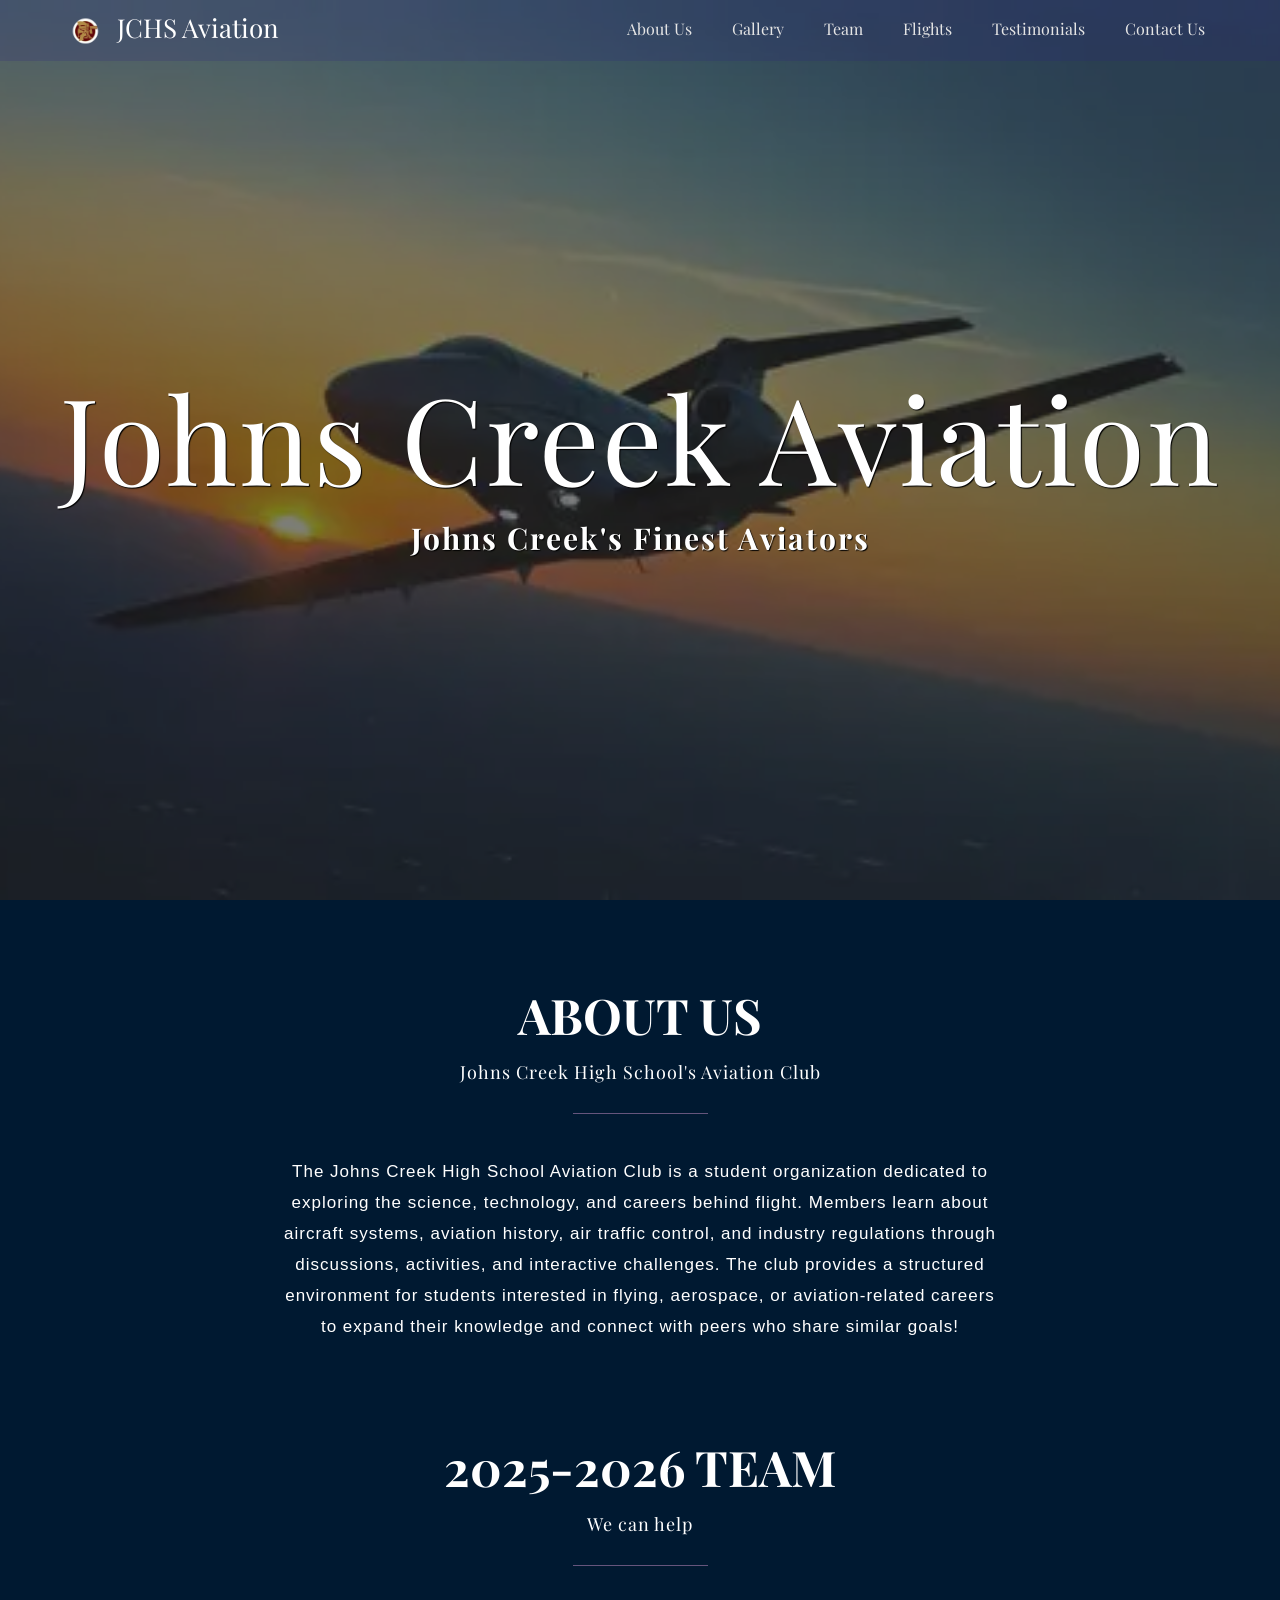
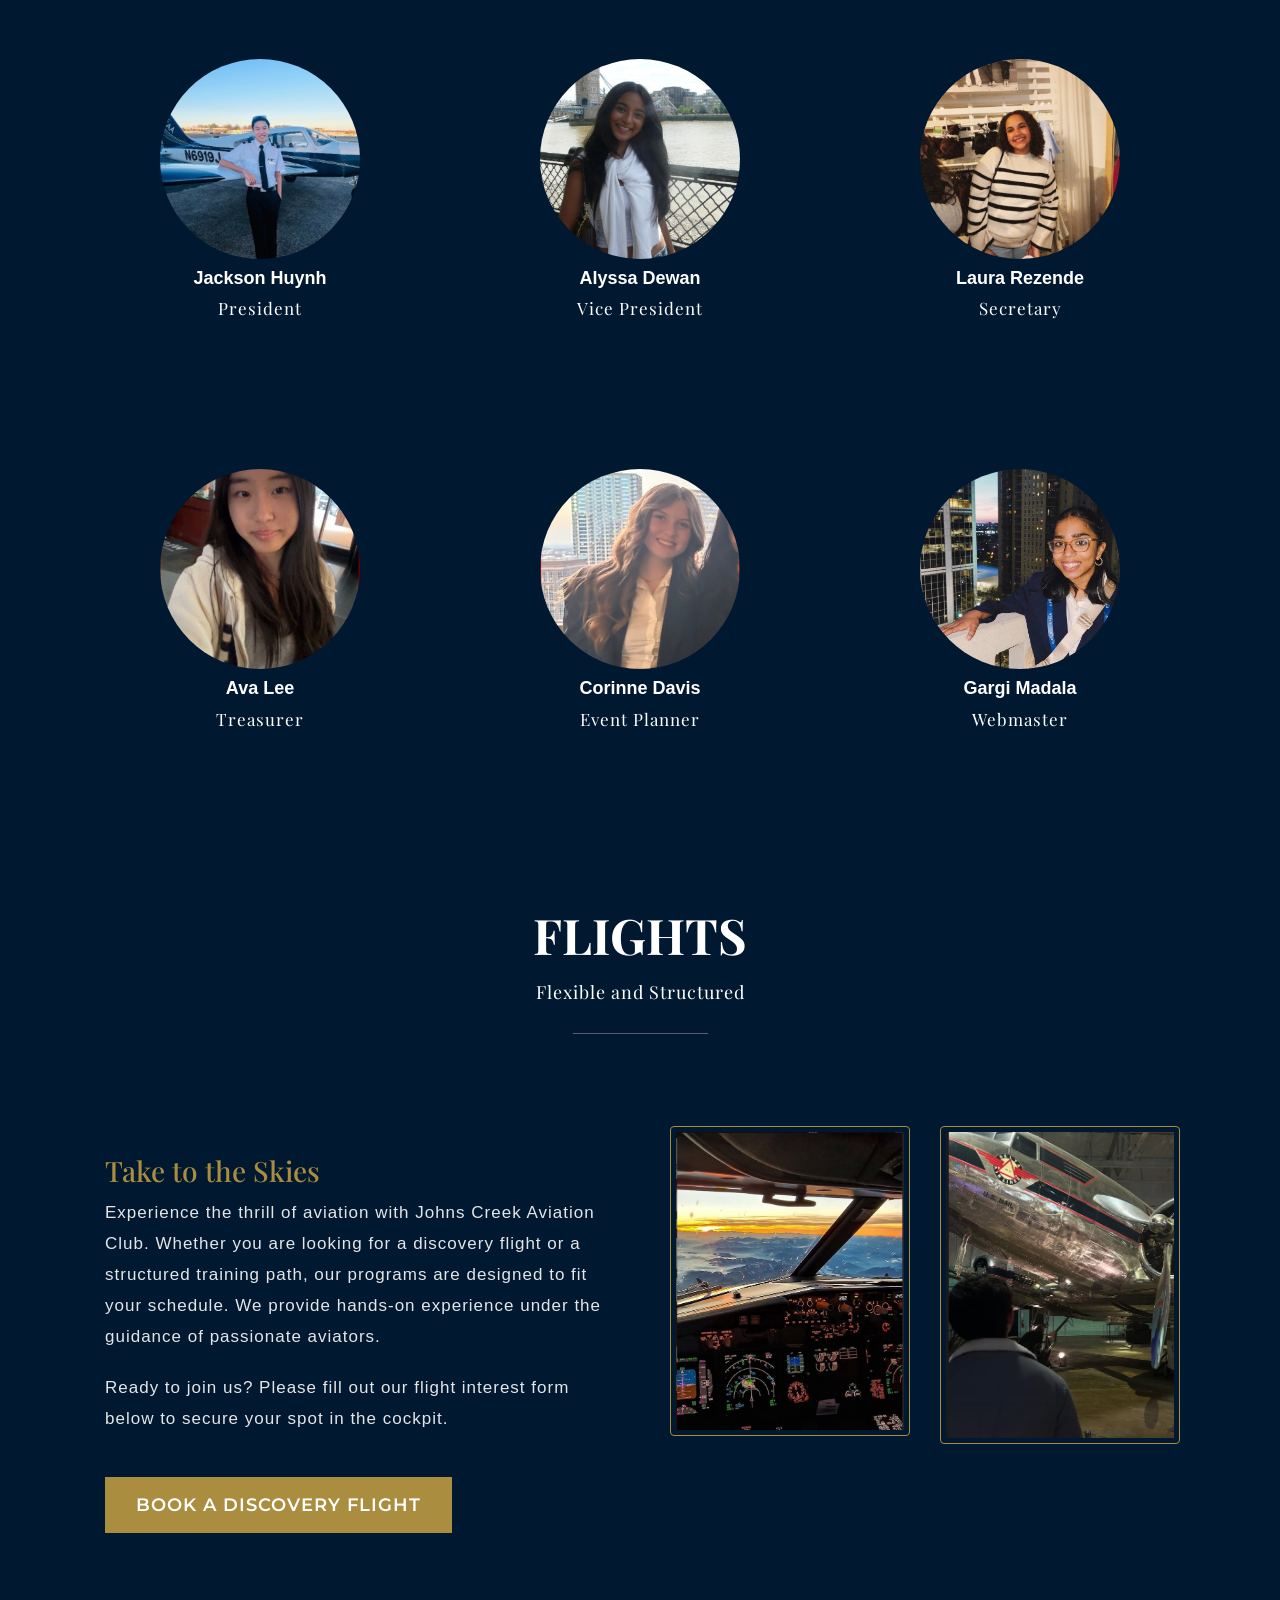
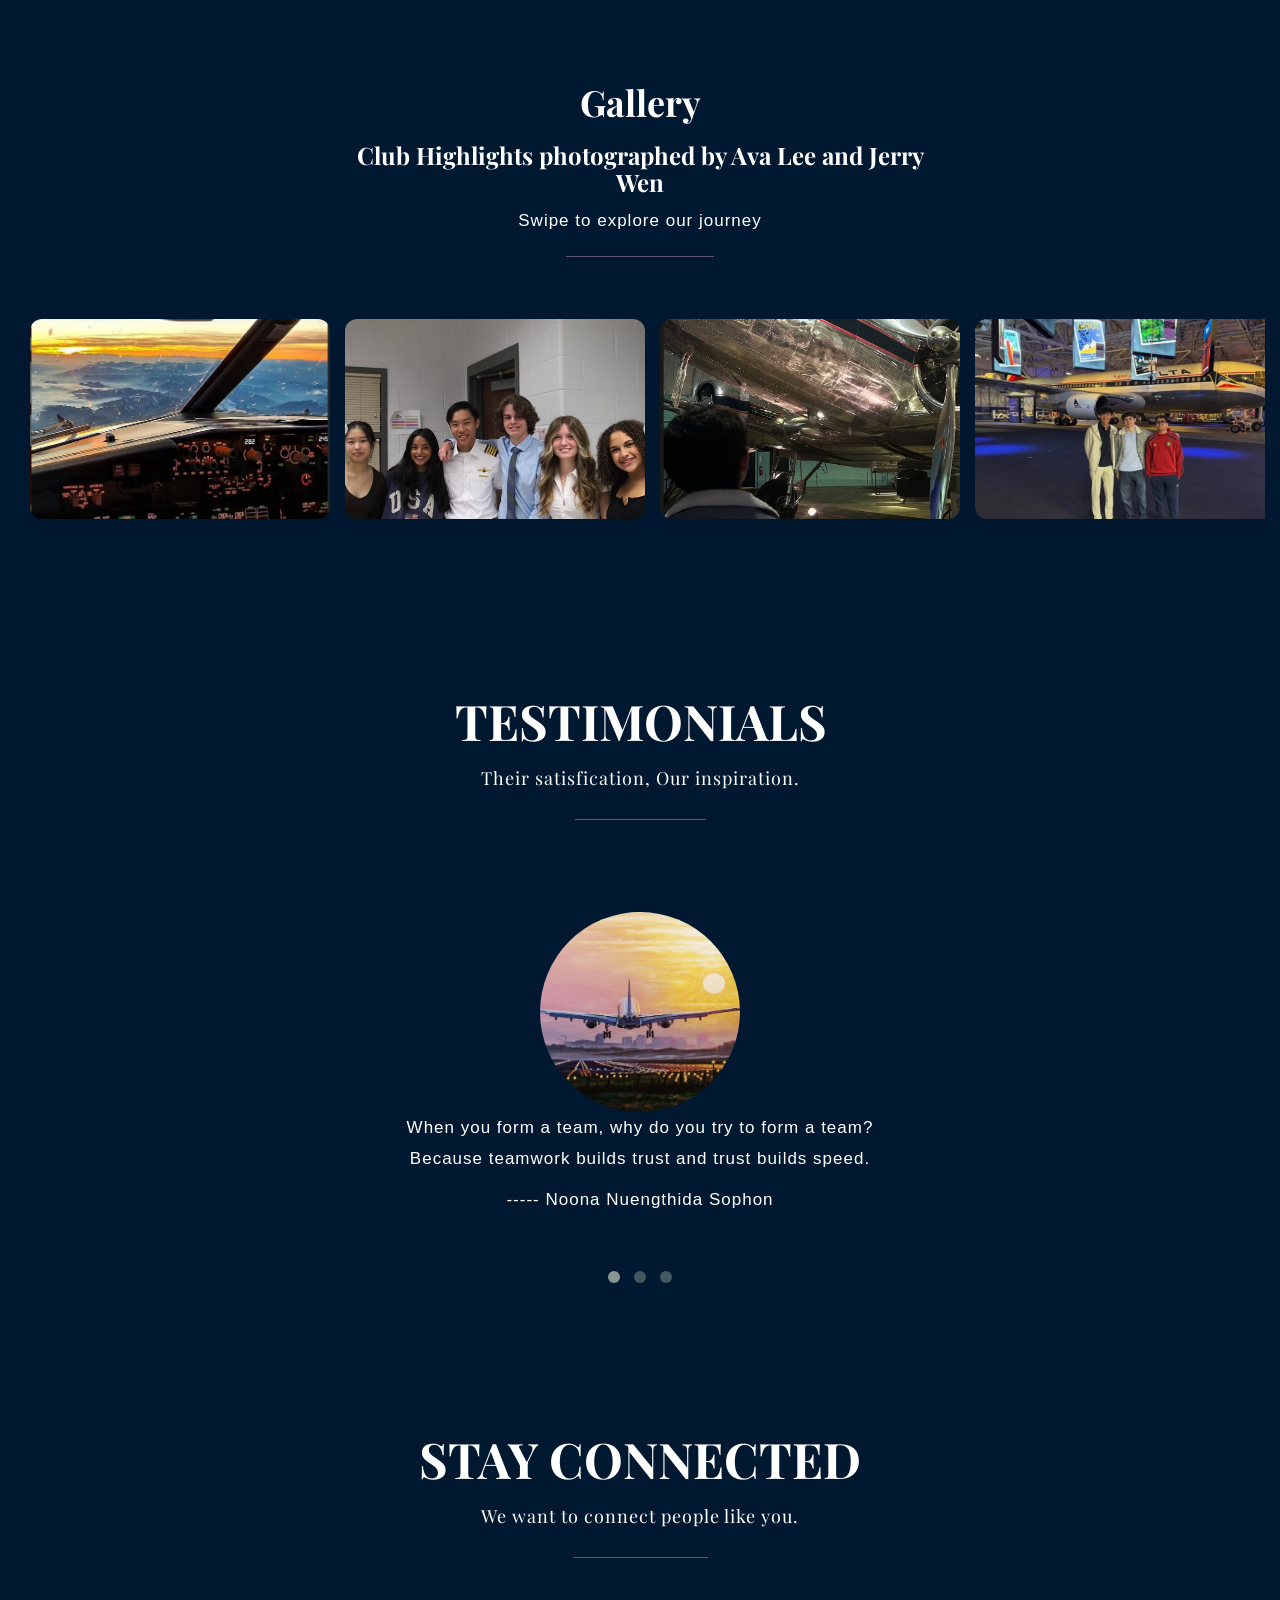
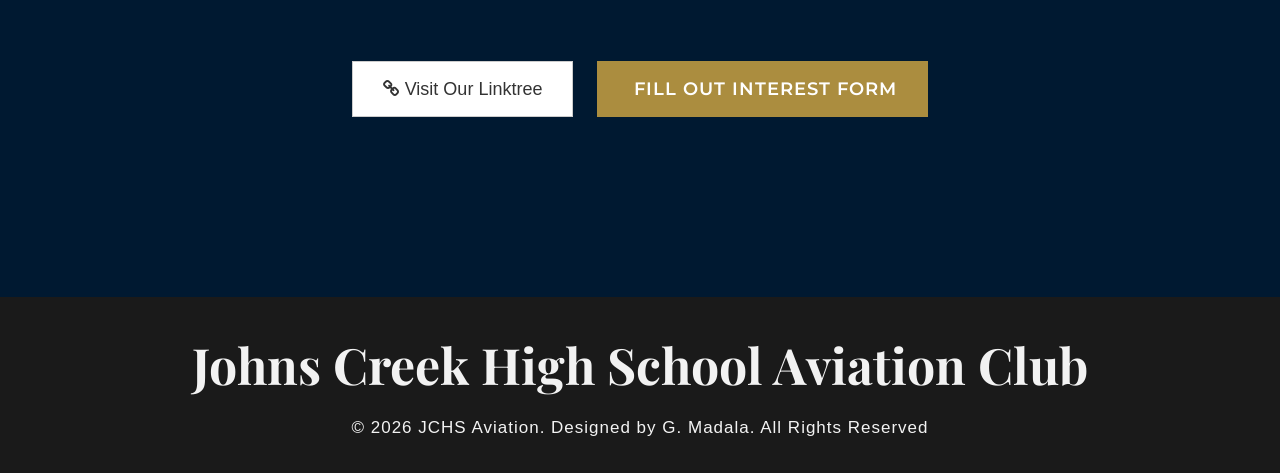
==== index.html @ 7e88dbba "Add files via upload" ====
<!DOCTYPE html>
<html>
	<head>
		<title>Johns Creek High School Aviation Club</title>

		<!-- meta -->
		<meta charset="UTF-8">
	    <meta name="viewport" content="width=device-width, initial-scale=1">

	    <!-- css -->
		<link rel="stylesheet" href="css/bootstrap.min.css">
		<link rel="stylesheet" href="css/ionicons.min.css">
		<link rel="stylesheet" href="css/font-awesome.min.css">
		<link rel="stylesheet" href="css/owl.carousel.css">
		<link rel="stylesheet" href="css/owl.theme.css">
		<link rel="stylesheet" href="css/owl.transitions.css">
	    <link rel="stylesheet" href="css/animate.css">
	    <link rel="stylesheet" href="css/custom.css">

	    <!-- js -->
	    <script src="js/jquery.min.js"></script>
	    <script src="js/bootstrap.min.js"></script>
	    <script src="js/owl.carousel.min.js"></script>
	    <script src="js/isotope.pkgd.min.js"></script>
		<script src="js/script.js"></script>
		<script src="js/wow.min.js"></script>
		<script src="js/jquery.actual.min.js"></script>
		<link href="https://fonts.googleapis.com/css2?family=Playfair+Display:ital,wght@0,700;1,700&family=Montserrat:wght@300;400&display=swap" rel="stylesheet">
	</head>

	<body>
		<div id="wrapper">
			<div id="overlay-1">
				<section id= "navigation">
					<nav class="navbar navbar-default navbar-fixed-top" role="navigation">
						<div class="container"> <div class="navbar-header">
								<button type="button" class="navbar-toggle" data-toggle="collapse" data-target="#bs-example-navbar-collapse-1">
									<span class="ion-navicon"></span>
								</button>
								<a class="navbar-brand" href="#">
									<img src="img/aviationLogo.png" alt="Logo" style="height: 30px; display: inline-block; margin-right: 10px;"> 
									JCHS Aviation
								</a>
							</div>

							<div class="collapse navbar-collapse" id="bs-example-navbar-collapse-1">
								<ul class="nav navbar-nav navbar-right">
									<li><a href="#about">About Us</a></li>
									<li><a href="#gallery">Gallery</a></li>
									<li><a href="#team">Team</a></li>
									<li><a href="#flights">Flights</a></li>
									<li><a href="#testimonial">Testimonials</a></li>
									<li><a href="#contact">Contact Us</a></li>
								</ul>
							</div>
						</div>
					</nav>
				</section>	<!-- #navigation -->
				<section id="starting">
					<div class="text-center starting-text">
						<h1 class="rene">Johns Creek Aviation</h1>
						<h2>Johns Creek's Finest Aviators</h2>
					</div>
				</section>
				<div id="bottom" class="bottom text-center">
			        <a href="#about"><i class="ion-ios7-arrow-down"></i></a>
			    </div>
			</div><!-- overlay-1 -->
		</div>	<!-- wrapper -->		
			
		<!-- About Us -->
		<section id="about">
			<div class="container">
				<div class="row text-center" id="heading">
					<div class="col-md-6 col-md-offset-3 wow animated zoomInDown" id="heading-text">
						<h3>About Us</h3>
	                	<p>Johns Creek High School's Aviation Club</p>
	                	<hr class="full">
	                	<br/>
					</div>
				</div>	<!-- row -->
				<div class="row about-us-text">
					<div class="col-md-8 col-md-offset-2">
						<p class="text-center">The Johns Creek High School Aviation Club is a student organization dedicated to exploring the science, technology, and careers behind flight. Members learn about aircraft systems, aviation history, air traffic control, and industry regulations through discussions, activities, and interactive challenges. The club provides a structured environment for students interested in flying, aerospace, or aviation-related careers to expand their knowledge and connect with peers who share similar goals!</p>
				</div>	<!-- row -->
				
			</div>	<!-- container -->
		</section>	<!-- about us -->

		
		<!-- Our Team -->
		<section id="team">
			<div class="container">
				<div class="team-members">
					<div class="row text-center" id="heading">
						<div class="col-md-6 col-md-offset-3 wow animated zoomInDown" id="heading-text">
							<h3>2025-2026 Team</h3>
							<p>We can help</p>
							<hr class="full">
							<br/>
						</div>
					</div>

					<div class="row main_content">
						<div class="col-md-4 col-sm-6 text-center">
							<div class="row wow animated zoomIn" data-wow-delay="0.1s">
								<div class="col-md-8 col-md-offset-2"><img class="img-circle img-responsive center-block" src="img/jacksonImg.jpeg" alt="Jackson Huynh"></div>
							</div>
							<h4>Jackson Huynh</h4>
							<p class="member-title">President</p>
						</div>
						<div class="col-md-4 col-sm-6 text-center">
							<div class="row wow animated zoomIn" data-wow-delay="0.3s">
								<div class="col-md-8 col-md-offset-2"><img class="img-circle img-responsive center-block" src="img/alyssaImg.jpeg" alt="Alyssa Dewan"></div>
							</div>
							<h4>Alyssa Dewan</h4>
							<p class="member-title">Vice President</p>
						</div>
						<div class="col-md-4 col-sm-6 text-center">
							<div class="row wow animated zoomIn" data-wow-delay="0.5s">
								<div class="col-md-8 col-md-offset-2"><img class="img-circle img-responsive center-block" src="img/lauraImg.jpeg" alt="Laura Rezende"></div>
							</div>
							<h4>Laura Rezende</h4>
							<p class="member-title">Secretary</p>
						</div>
					</div>

					<div class="row main_content" style="margin-top: 30px;">
						<div class="col-md-4 col-sm-6 text-center">
							<div class="row wow animated zoomIn" data-wow-delay="0.7s">
								<div class="col-md-8 col-md-offset-2"><img class="img-circle img-responsive center-block" src="img/avaImg.jpeg" alt="Ava Lee"></div>
							</div>
							<h4>Ava Lee</h4>
							<p class="member-title">Treasurer</p>
						</div>
						<div class="col-md-4 col-sm-6 text-center">
							<div class="row wow animated zoomIn" data-wow-delay="0.9s">
								<div class="col-md-8 col-md-offset-2"><img class="img-circle img-responsive center-block" src="img/corinneImg.jpeg" alt="Corinne Davis"></div>
							</div>
							<h4>Corinne Davis</h4>
							<p class="member-title">Event Planner</p>
						</div>
						<div class="col-md-4 col-sm-6 text-center">
							<div class="row wow animated zoomIn" data-wow-delay="1.1s">
								<div class="col-md-8 col-md-offset-2"><img class="img-circle img-responsive center-block" src="img/gargiImg.jpeg" alt="Gargi Madala"></div>
							</div>
							<h4>Gargi Madala</h4>
							<p class="member-title">Webmaster</p>
						</div>
					</div>
				</div>
			</div>
		</section>
		<!-- Portfolio -->
	    
		<!-- Price-Table -->
	    <section id="flights">
	    	<div class="container">
	    		<div class="row text-center" id="heading">
	    			<div class="col-md-6 col-md-offset-3 wow animated zoomInDown" id="heading-text">
	        			<h3>Flights</h3>
	                	<p>Flexible and Structured</p>
	                	<hr class="full">
	                	<br/>
	        		</div>
	    		</div>	<!-- row -->
	    		<div class="row main_content">
					<div class="col-md-6 text-left">
						<div class="flight-info-block" style="padding: 20px;">
							<h4 style="font-family: 'Playfair Display'; font-size: 28px; color: #AB8D3F;">Take to the Skies</h4>
							<p>
								Experience the thrill of aviation with Johns Creek Aviation Club. Whether you are looking for a discovery flight or a structured training path, our programs are designed to fit your schedule. We provide hands-on experience under the guidance of passionate aviators.
							</p>
							<p>
								Ready to join us? Please fill out our flight interest form below to secure your spot in the cockpit.
							</p>
							<br>
							<a href="https://forms.office.com/pages/responsepage.aspx?id=mLHcDGmBcEu6n9p-O6cAwtYoiafaFQNEuNzgEPACzepUMkFKODhKUEs3TjFBMjZDMDA5TjBDV1I2Vy4u&route=shorturl" target="_blank" class="btn btn-primary btn-lg">
								Book a Discovery Flight
							</a>
						</div>
					</div>

					<div class="col-md-6">
						<div class="flight-gallery">
							<div class="row">
								<div class="col-xs-6" style="margin-bottom: 15px;">
									<img src="img/gallery1.jpeg" alt="Cockpit" class="img-responsive thumbnail">
								</div>
								<div class="col-xs-6" style="margin-bottom: 15px;">
									<img src="img/gallery3.jpeg" alt="Plane" class="img-responsive thumbnail">
								</div>
	
							</div>
						</div>
					</div>
				</div>
	    	</div>	<!-- container -->
	    </section>	<!-- flights -->

		<!-- Blog -->
	    <section id="gallery" style="padding: 60px 0; overflow: hidden;">
    <div class="container-fluid">
        <div class="row text-center" id="heading">
            <div class="col-md-6 col-md-offset-3">
                <h1>Gallery</h1>
                <h3>Club Highlights photographed by Ava Lee and Jerry Wen</h3>
				<p>Swipe to explore our journey</p>
                <hr class="full">
                <br/>
            </div>
        </div>

        <div class="scroll-container">
            <div class="scroll-wrapper">
                <div class="scroll-item"><img src="img/gallery1.jpeg" alt="Flight 1"></div>
                <div class="scroll-item"><img src="img/gallery2.jpeg" alt="Flight 2"></div>
                <div class="scroll-item"><img src="img/gallery3.jpeg" alt="Flight 3"></div>
                <div class="scroll-item"><img src="img/gallery4.jpeg" alt="Flight 4"></div>
                <div class="scroll-item"><img src="img/gallery5.jpeg" alt="Flight 5"></div>
                <div class="scroll-item"><img src="img/gallery6.jpeg" alt="Flight 6"></div>
				<div class="scroll-item"><img src="img/gallery7.jpeg" alt="Flight 6"></div>
				<div class="scroll-item"><img src="img/gallery8.jpeg" alt="Flight 6"></div>
				<div class="scroll-item"><img src="img/gallery9.jpeg" alt="Flight 6"></div>
            </div>
        </div>
    </div>
</section>

		<!-- Clients -->
	    <section id= "testimonial">
	    	<div class= "container">
	    		<div class= "row text-center" id= "heading">
	    			<div class= "bg-image col-md-12">
	    				<div class= "col-md-6 col-md-offset-3 wow animated zoomInDown" id= "heading-text">
		        			<h3>Testimonials</h3>
		                	<p>Their satisfication, Our inspiration.</p>
		                	<hr class= "full">
		                	<br/>
		        		</div>
	    			</div>
	    		</div>
	    		<div class= "row main_content">
	    			<div class= "col-md-6 col-md-offset-3">
	    				<div id="client-speech" class="owl-carousel owl-theme">
							<div class="item">
								<div class= "row">
									<div class= "col-md-6 col-md-offset-3">
										<img class= "img-circle img-responsive center-block" src="img/planePlaceholder.jpeg">
									</div>	
									<div class= "col-md-12">
										<p class= "client-comment text-center">
											When you form a team, why do you try to form a team? Because teamwork builds trust and trust builds speed.
										</p>
									</div>
								</div>
								<div class= "row text-center">
									<p class= "client-name text-center"> ----- Noona Nuengthida Sophon</p>
								</div>
							</div>
							<div class="item">
								<div class= "row">
									<div class= "col-md-6 col-md-offset-3">
										<img class= "img-circle img-responsive center-block" src="img/planePlaceholder.jpeg">
									</div>
									<div class= "col-md-12">
										<p class= "client-comment text-center">
											I enjoyed the discovery flight the club offered me, it opened me up to get a feel for the flying and this made me want to pursue a career in professional flight
										</p>
									</div>
								</div>
								<div class= "row text-center">
									<p class= "client-name">-----Rodney Bossola, Class of '26</p>
								</div>
							</div>
							<div class="item">
								<div class= "row">
									<div class= "col-md-6 col-md-offset-3">
										<img class= "img-circle img-responsive center-block" src="img/planePlaceholder.jpeg">
									</div>
									<div class= "col-md-12">
										<p class= "client-comment text-center">
											Individual commitment to a group effort- that is what makes a team work, a company work, a society work, a civilisation work.
										</p>
									</div>
								</div>
								<div class= "row text-center">
									<p class= "client-name">-----  Jenifar Pink</p>
								</div>
							</div>
						</div>
	    			</div>
	    		</div>
	    	</div>	
	    </section>	<!-- clients -->

		<!-- contact -->
	    <section id="contact">
    <div class="container">
        <div class="row text-center" id="heading">
            <div class="bg-image">
                <div class="col-lg-6 col-lg-offset-3 share-text wow animated zoomInDown" id="heading-text">
                    <h3 class="text-center">Stay Connected</h3>
                    <p>We want to connect people like you.</p>
                    <hr class="full">
                    <br/>
                </div>
            </div>
        </div>

        <div class="row text-center main_content" style="margin-bottom: 40px;">
            <div class="col-md-8 col-md-offset-2">
                <a href="https://linktr.ee/flywithjchs?utm_source=ig&utm_medium=social&utm_content=link_in_bio&fbclid=PAZXh0bgNhZW0CMTEAc3J0YwZhcHBfaWQMMjU2MjgxMDQwNTU4AAGnTJSW2EbDhv7ndE8r_JsS3t28VLMyvfGy5GVRfOb9kJqN4U_ekHx9_ce7qOM_aem_hKMHIbWu2fJABnotDksnQg" target="_blank" class="btn btn-default btn-lg" style="margin: 10px; padding: 15px 30px;">
                    <i class="fa fa-link"></i> Visit Our Linktree
                </a>
                <a href="https://forms.office.com/Pages/ResponsePage.aspx?id=mLHcDGmBcEu6n9p-O6cAwhdP_fghgb1DsNVCYVURW4VUMlMwTThETTJEUUdJR0hKTkFISFlCN0s5NS4u&fbclid=PAZXh0bgNhZW0CMTEAAaeX4BhHaWLTw7T6ozMnwHXJn0aq99QVd-twRcvTwmwnui6z37izAuv8ms-nDQ_aem_K5GbILYFxVZ8GU81Iwy5Jw" target="_blank" class="btn btn-primary btn-lg" style="margin: 10px; padding: 15px 30px;">
                    <i class="fa fa-wpforms"></i> Fill Out Interest Form
                </a>
            </div>
        </div>
    </div>
</section>
			
		<!-- footer -->
		<section id= "footer" class= "main-footer">
			<div class= "row">
				<div class= "logo text-center">
					<h1>Johns Creek High School Aviation Club</h1>
				</div>
			</div>
			<div class= "row">
				<div class= "copyright text-center">
					<p> © 2026 JCHS Aviation. Designed by G. Madala. All Rights Reserved</a></p>
				</div>
			</div>
		</section><!-- footer -->

		<!-- js -->
		<script>
			$(document).ready(function() {
  				$("#client-speech").owlCarousel({
  					autoPlay: 3000,
      				navigation : false, // Show next and prev buttons
      				slideSpeed : 700,
      				paginationSpeed : 1000,
      				singleItem:true
  				});
			});
		</script>
		<script>
 			new WOW().init();
		</script>
		<script>
			$( function() {
				  // init Isotope
			  	var $container = $('.isotope').isotope
			  	({
				    itemSelector: '.element-item',
				    layoutMode: 'fitRows'
			  	});


  				// bind filter button click
  				$('#filters').on( 'click', 'button', function() 
  				{
				    var filterValue = $( this ).attr('data-filter');
				    // use filterFn if matches value
				    $container.isotope({ filter: filterValue });
				 });
  
			  // change is-checked class on buttons
			  	$('.button-group').each( function( i, buttonGroup ) 
			  	{
			    	var $buttonGroup = $( buttonGroup );
			    	$buttonGroup.on( 'click', 'button', function() 
			    	{
			      		$buttonGroup.find('.is-checked').removeClass('is-checked');
			      		$( this ).addClass('is-checked');
			    	});
			  	});
			  
			});
		</script>
        <script src="js/jquery-ui-1.10.3.min.js"></script>
        <script src="js/jquery.knob.js"></script>
        <script src="js/daterangepicker.js"></script>
        <script src="js/bootstrap3-wysihtml5.all.min.js"></script>
        <script src="js/dashboard.js"></script>
       
	</body>
</html>
---- css/custom.css ----
@import url(omnes-pro.css);
@import url(http://fonts.googleapis.com/css?family=Playfair Display);
@import url(http://fonts.googleapis.com/css?family=Roboto);
@import url(http://fonts.googleapis.com/css?family=Raleway);
@import url(http://fonts.googleapis.com/css?family=Dosis:200,300,400,500,600);

/*======================================================================================================
                            Global
=======================================================================================================*/

* {
    outline: none !important;
    box-shadow: none;
}

a {
    color: rgb(32, 178, 170);
}

a:hover {
    color: #1d175d;
}

.btn {
    border-radius: 0;
    transition: background 0.5s cubic-bezier(.17,.67,.83,.67);
}

.navbar-white {
    background-color: white !important;
    transition: background 0.5s ease-out;

}

.navbar-white li a {
    color: #001931 !important;
}

.navbar-white .navbar-brand {
    color: #001931 !important;
}

.navbar-white button.navbar-toggle {
    margin-top: 5px;
    margin-right: 10px;
}

.navbar-white button.navbar-toggle .ion-navicon {
    color: pink;
}

.form-control:focus {
border-color: #AB8D3F;
box-shadow: none;
}

.navbar-default .navbar-toggle:hover, .navbar-default .navbar-toggle:focus {
    background-color: rgba(255, 255, 255, 0);
}

.navbar-default .navbar-toggle {
    border-color: rgba(221, 221, 221, 0);
    margin: 0;
    line-height: 100%;
}

.navbar-toggle {
    padding: 0;
    border-radius: 0;
}

.navbar {
    margin-bottom: 0px;
    padding: 10px 5px;
    min-height: 0;
}

button.navbar-toggle .ion-navicon {
    font-size: 2em;
    color: #fff;
}


p {
    font-size: 17px;
    font-family: 'Inter', sans-serif;
    letter-spacing: 1px;
    line-height: 31px;
}

body {
    overflow-x: hidden;
    font-family: 'Inter', sans-serif; /* Cleaner than Bebas for full body */
    background-color: #001931;
    color: #FFFFFF;
    line-height: 1.6;
}

h1, h2, h3 {
    font-family: 'Playfair Display', serif;
    font-weight: 700;
}
.row
{
    margin-right: 0px;
    margin-left: 0px;
}
ul li
{
    list-style: none;
    display: inline-block;
}
li a
{
    text-decoration: none;
}
#heading-text 
{
    padding-top: 10px;
}
#heading-text h3 {
    font-size: 49px;
    font-family: 'Playfair Display', sans-serif;
    padding-top: 58px;
    text-transform: uppercase;
}

#heading-text p {
    font-size: 18px;
    font-family: 'Playfair Display', sans-serif;
    padding: 5px 0px
}

.main_content 
{
    padding: 50px 0px;
}

iframe
{
    width: 100%;
}
.form-control
{
    border-radius: 0px;
}
/*-----------------------------------------------------------------------------------------------------
                                navbar
-------------------------------------------------------------------------------------------------------*/
#navigation, .navbar-default
{
    border-radius: 0px;
    border: 0;
    background-color: rgba(44, 34, 130, 0.19);
}
.navbar-default .navbar-nav>li>a {
    font-size: 16px;
    transition: all 0.5s cubic-bezier(.17,.67,.83,.67);
    color: #E5E5E5;
    margin: 5px 20px;
    padding: 0;
    line-height: 28px;
    font-family: "Playfair Display";
    text-transform: capitalize;
}

.navbar {
    margin-bottom: 0px;
}

.navbar-default .navbar-nav>li>a:hover, .navbar-default .navbar-nav>li>a:focus
{
    color: #fff;
}
.navbar-default .navbar-brand {
    color: #fff;
    font-family: "Playfair Display";  
    padding: 5px 15px;  
    font-size: 26px;  
    line-height: 100%;  
    height: auto;
}

.nav-wrap 
{
    position: fixed;
    top: 0;
    width: 100%;
    z-index: 9999;
}
#wrapper
{
    background: url(../img/background.jpg);
    background-attachment: fixed;
    background-position: center;
    background-size: cover;
}
#overlay-1
{
    background-color: rgba(40, 40, 40, 0.6);
    position: relative;
}

.starting-text
{
    padding: 177px 0px;
    font-weight: bold;
    text-shadow: 1px 1px 1px #000;
    letter-spacing: 2px;
}
.rene {
    font-size: 120px;
    color: white;
    font-family: "Playfair Display", sans-serif;
    font-weight: 300;
    margin-top: 75px;
}

.starting-text h2 {
    font-family: "Playfair Display", sans-serif;
    color: #fff;
}

.bottom 
{
    width: 100%;
    position: absolute;
    bottom: 2%;
}
.bottom a
{
    color: rgba(192, 192, 192, 0.5);
}
h5 
{
    padding-top: 22px;
    font-size: 18px;
}
/*-----------------------------------------------------------------------------------------------------
                            about us
------------------------------------------------------------------------------------------------------*/
.exp
{
    padding-top: 76px;
}
.progress
{
    background-color: black;
    border-radius: 0px;
    border-color: lightseagreen;
}
.progress-bar
{
    background-color: cadetblue;
}
.pro
{
    padding-top: 10px;
}

/*----------------------------------------------------------------------------------------------------
Our service
-----------------------------------------------------------------------------------------------------*/
.services
{
    width: 100%;
    overflow: hidden;
    position: relative;
}
.about-service 
{
    font-size: 16px;
    padding: 5px 10px 0px 10px;
}
.about-service h3 {
    font-family: "Playfair Display";
    font-size: 33px;

}

.service-icon i 
{
    padding: 20px 0px;
    font-size: 5em;
    transition: font-size 0.5s;
    display: table-cell;
    vertical-align: middle;
}
.service-icon
{
    display: table;
    min-height: 140px;
    text-align: center;
    width: 100%;
}
hr
{
    border-color: rgb(101,85,124);
}
.full
{
    width: 25%;
}
.fa-code
{
    color: cadetblue;
}
.fa-desktop
{
    color: lightslategray;
}
.fa-th
{
    color: rgb(114, 184, 211);
}
.fa-gamepad
{
    color: rgba(0, 0, 128, 0.58);
}
.fa-lightbulb-o
{
    color: grey;
}
.fa-stack-overflow
{
    color: #C09553;
}
.service:hover .service-icon i
{
    font-size: 7em;
}
.service:hover .about-service h3 
{
    color: rgb(175, 104, 77)
}
.service
{
    text-align: center;
}
/*===================================================================================================
                            team
=====================================================================================================*/
#team
{
    text-align: center;
    margin-bottom: 20px;
}
#team .team-members h4
{
    font-weight: 600;
    margin-bottom: 5px;
}
.member-title
{
    font-family: "Playfair Display";
    margin-bottom: 15px;
}
#team h2
{
    font-weight: normal;
    text-align: center;
}
.team-member-description
{
    text-align: center;
    font-family: 'Raleway', sans-serif;
    font-size: 15px;
}
.team-member-description 
{
    line-height: 25px;
}
.team-member-contact
{
    padding: 20px 0px;
}
/* media query te 991 px er niche padding right hobe 45px */
#team a:hover, #gallery a:hover
{
    text-decoration: none;
}
#team .fa 
{
    font-size: 21px;
}
#team ul 
{
    padding-top: 20px;
}
.team-facebook, .team-twitter, .team-google-plus 
{
    color: rgb(32, 178, 170);
} 
.team-facebook:hover
{
    color: #46629E;
}
.team-facebook:hover .fa-facebook
{
    transform:;
}
.team-twitter:hover
{
    color: #0EAACE;
}
.team-google-plus:hover
{
    color: #DD4C39;
}
.team-member-contact a {
    margin: 0px 12px;
    transition: all 0.5s cubic-bezier(.17,.67,.83,.67);
}
/*-----------------------------------------------------------------------------------------------------
                            Works
--------------------------------------------------------------------------------------------------------*/
#web, #game, #app
{
    display: none;
}
.port
{
    padding-bottom: 50px;
}
/*------------------------------------------------------------------------------------------------------
                                price-table
--------------------------------------------------------------------------------------------------------*/
.price-column 
{
    position: relative;
    z-index: 999;
    margin-bottom: 15px;
}
.price-column .price-heading 
{
    background-color: cadetblue;
    position: relative;
    padding: 17px 15px 15px;
    box-shadow: 0 2px 2px #494946;
}
.price-column .price-heading h4 
{
    font-size: 18px;
    font-weight: bold;
    color: #ffffff;
    text-shadow: 0 1px 1px #41413e;
    margin-bottom: 0;
    margin-top: 0;
}
.price-column .price-heading .subtitle 
{
    color: #ffffff;
    font-weight: bold;
    font-style: italic;
    text-shadow: 0 1px 1px #41413e;
}
.price-column .price-heading .price 
{
    position: absolute;
    top: 12px;
    right: 10px;
}
.price-column .price-heading .price .currency 
{
    color: white; 
    font: bold 16px Roboto Condensed,Helvetica,Geneva,sans-serif;
    font-size: 22px;
}
.price-column .price-heading .price .amount
{
    color: white;
    /* text-shadow: 0 1px 1px #b8b8b7; */
    margin-right: 18px;
    font-size: 35px;
}
.price-column .price-heading .price .cents 
{
    color: white;
    font: bold 16px Roboto Condensed,Helvetica,Geneva,sans-serif;
    /* text-shadow: 0 1px 1px #b8b8b7; */
    position: absolute;
    top: 27px;
    right: 0;
}
.price-content 
{
    background-color: rgba(47, 79, 79, 0.71);
}
.price-content ul
{
    margin: 0px 0px;
    padding: 0px 0px;
}
.price-content ul li:first-child 
{
    border-top-width: initial;
    border-top-style: none;
    border-top-color: initial;
}
.price-content ul li
{
    display: block;
    text-align: center;
    color: #f7f7f7;
    list-style: none;
    border-top: 1px solid #8DBDBD;
    border-bottom: 1px solid #2F4240;
    padding: 7px 15px;
    line-height: 35px;
    transition: all 0.5s;
}

.price-column.highlight 
{
    margin-top: 0;
    box-shadow: 0 1px 8px #4d4d4d;
    position: relative;
    z-index: 999;
}
.price-column.hightligh .price-heading 
{
    background: #f85140;
}
.price-column.hightligh .price-heading h4, .price-column.hightligh .price-heading .subtitle 
{
    color: #ffffff;
    text-shadow: 0 1px 1px #d61b08;
}
.price-column .price-heading .price 
{
    position: absolute;
    top: 12px;
    right: 10px;
}
.price-column.hightligh .price-heading .price .currency, .price-column.hightligh .price-heading .price .amount, .price-column.hightligh .price-heading .price .cents
{
    color: #c63f33;
    text-shadow: 0 1px 1px #f3a39b;
}
/*-----------------------------------------------------------------------------------------------------
                                Gallery
-------------------------------------------------------------------------------------------------------*/

/* Carousel Customization */
#aviation-carousel {
    border: 8px solid rgba(255, 255, 255, 0.1);
    box-shadow: 0 10px 30px rgba(0,0,0,0.5);
    margin-bottom: 50px;
}

#aviation-carousel .item img {
    height: 500px; /* Adjust this height to your preference */
    object-fit: cover; /* Ensures images don't stretch ugly */
}

.carousel-caption {
    background: rgba(0, 25, 49, 0.7); /* Matching your dark blue theme */
    padding: 10px;
    border-radius: 5px;
}

.carousel-control.left, .carousel-control.right {
    background-image: none !important; /* Removes the ugly default shadow */
    color: #AB8D3F; /* Makes arrows your signature gold color */
}

.carousel-indicators li {
    border-color: #AB8D3F;
}

.carousel-indicators .active {
    background-color: #AB8D3F;
}
/* Container that hides the overflow */
.scroll-container {
    width: 100%;
    overflow-x: auto; /* Allows swiping on mobile */
    white-space: nowrap; /* Keeps images in one line */
    padding: 20px 0;
    -webkit-overflow-scrolling: touch; /* Smooth momentum scroll for iOS */
    scrollbar-width: none; /* Hides scrollbar on Firefox */
}

.scroll-container::-webkit-scrollbar {
    display: none; /* Hides scrollbar on Chrome/Safari */
}

/* The horizontal strip of images */
.scroll-wrapper {
    display: inline-flex;
    gap: 15px;
    padding-left: 15px;
}

.scroll-item {
    flex: 0 0 auto;
    width: 300px; /* Width of each picture */
    height: 200px;
    border-radius: 12px;
    overflow: hidden;
    box-shadow: 0 8px 15px rgba(0,0,0,0.1);
    transition: all 0.3s ease;
}

.scroll-item img {
    width: 100%;
    height: 100%;
    object-fit: cover;
    display: block;
}

/* Desktop Polish: Slight lift when hovering */
@media (min-width: 769px) {
    .scroll-item:hover {
        transform: translateY(-10px);
        box-shadow: 0 12px 20px rgba(0,0,0,0.2);
    }
}

/* Mobile Polish: Make images slightly smaller for better fit */
@media (max-width: 768px) {
    .scroll-item {
        width: 250px;
        height: 170px;
    }
}
/* ---------------------------------------------------------------------------------------------------
                            contact
 ---------------------------------------------------------------------------------------------------*/
 .input-group
 {
    padding: 18px 0px;
 }
 .send
 {
    float: left;
 }
 .map
 {
    padding: 18px 0px;
 }
 #contact
 {
    padding-bottom: 80px;
 }
.socials-icons 
{
    margin: 0 auto;
    position: relative;
    width: 100%;
    padding-top: 60px;

}   
.socials-icons li 
{
    padding-left: 20px;
    padding-bottom: 10px;
    display: inline-block;
    list-style: none;
}
.socials-icons li a 
{
    display: block;
    position: relative;
    width: 50px;
    height: 50px;
    text-align: center;
    line-height: 50px;
    -webkit-transition: all .3s ease-in-out;
    -moz-transition: all .3s ease-in-out;
    -ms-transition: all .3s ease-in-out;
    -o-transition: all .3s ease-in-out;
    transition: all .3s ease-in-out;
    opacity: 0.8;
}
.socials-icons li a i.fa 
{
    color: #fff;
    line-height: 50px;
    font-size: 21px;
}
.socials-icons li a:hover 
{
    opacity: 1;
}
.facebook
{
    background-color: #AB8D3F;
}
.facebook:hover
{
    background-color: #46629E;
}
.twitter
{
    background-color: #AB8D3F;
}
.twitter:hover
{
    background-color: #0EAACE;
}
.google-plus
{
    background-color: #AB8D3F;
}
.google-plus:hover
{
    background-color: #DD4C39;
}
.instagram
{
    background-color: #AB8D3F;
}
.instagram:hover
{
    background-color: #4A789E;
}
.pinterest
{
    background-color: #AB8D3F;
}
.pinterest:hover
{
    background-color: #CB2027;
}
.skype
{
    background-color: #AB8D3F;
}
.skype:hover
{
    background-color: #01AEF2;
}
form
{
    width: 100%;
}
/*----------------------------------------------------------------------------------------------------
                                    FOOTER
-----------------------------------------------------------------------------------------------------*/
.main-footer
{
    background-color: rgba(26, 26, 26, 1);
    padding: 20px 0px;
}
.logo h1
{
    color: #F2F2F2;
    font-family: 'Playfair Display', sans-serif;
    font-size: 50px;
}
.copyright
{
    margin-top: 10px; 
    font-size: 16px;
    color: #f3f3f3;
}
.copyright a:hover
{
    text-decoration: none;
   /*  color: #137513; */
   color: darkcyan;
}
.copyright a
{
    color: #FFFFFF;
}
.theme
{
    font-family: "Playfair Display";
    /* font-size: 20px; */
    /* font-weight: bold; */
    /* padding-left: 5px; */
}
/* ================================================================================================================
                        Media Query
================================================================================================================== */
@media (max-width: 515px){
    .rene
    {
        font-size: 70px;
    }
}
@media (max-width: 405px){
    #heading-text h3
    {
        font-size: 45px;
    }
}
@media (max-width: 350px){
    .rene
    {
        font-size: 50px;
    }
    .starting-text h2
    {
        font-size: 35px;
    }
}
/* 

.shadow-team
{
    background-color: #626262;
    border-radius: 50%;
    content: "";
    height: 14px;
    left: 14px;
    position: relative;
    top: 3px;
    width: 193px;
}



 */

.ion-ios7-arrow-down {
    color: #fff;
    font-size: 3em;
}


.navbar-default .navbar-brand:hover, .navbar-default .navbar-brand:focus {
    color: #FFFFFF;
}

.btn-primary {
    color: #fff;
    background-color: #AB8D3F;
    border-radius: 0;
    border-color: #AB8D3F;
}

.btn-primary:hover, .btn-primary:focus, .btn-primary:active, .btn-primary.active, .open>.dropdown-toggle.btn-primary {
    color: #fff;
    background-color: #16a085;
    border-color: #16a085;
}

.pagination>.active>a, .pagination>.active>span, .pagination>.active>a:hover, .pagination>.active>span:hover, .pagination>.active>a:focus, .pagination>.active>span:focus {
    background-color: #AB8D3F;
    border-color: #AB8D3F;
}

.pagination {
    border-radius: 0;
}

.pagination>li:first-child>a, .pagination>li:first-child>span {
    border-top-left-radius: 0;
    border-bottom-left-radius: 0;
}

.pagination>li:last-child>a, .pagination>li:last-child>span {
    border-top-right-radius: 0;
    border-bottom-right-radius: 0;
}

.navbar-fixed-top, .navbar-fixed-bottom {
    position: fixed;
    z-index: 99999;
}

.btn-default:hover, .btn-default:focus, .btn-default:active, .btn-default.active, .open>.dropdown-toggle.btn-default {
    color: #FFF;
    background-color: #AB8D3F;
    border-color: #AB8D3F;
}

.pagination>li>a, .pagination>li>span {
    color: #16a085;
}

#port-items .col-md-4 {
    padding: 0;
}

.input-group-addon {
    border-radius: 0;
}

@media (max-width: 712px) {

}

@media (max-width: 400px) {
    #port-items .col-xs-6 {
        width: 100%;
    }

    .navbar-fixed-top, 
    .navbar-fixed-bottom {
        position: static;
    }

    #portfolio .btn {
        margin-bottom: 10px;
    }
}
    
   #flights .main_content p {
    text-align: left;
    color: #e5e5e5;
    margin-bottom: 20px;
}

#flights .thumbnail {
    background: transparent;
    border: 1px solid #AB8D3F; /* Gold border to match your club theme */
    padding: 5px;
    transition: transform 0.3s ease;
}

#flights .thumbnail:hover {
    transform: scale(1.05);
    border-color: #fff;
}

/* Button Styling override for luxury feel */
.btn-primary.btn-lg {
    padding: 15px 30px;
    font-family: 'Montserrat', sans-serif;
    font-weight: 600;
    text-transform: uppercase;
    letter-spacing: 1px;
}
    .main_content figure {
        padding: 0px 105px;
    }

    .post-shadow {
        width: 100%;
    }

    .input-group-addon {
        background-color: rgba(238, 238, 238, 0);
    }
    .img-circle {
        width: 200px;        /* Set a fixed width */
        height: 200px;       /* Set the same fixed height */
        object-fit: cover;   /* This prevents the image from stretching */
        border-radius: 50%;  /* This creates the circle */
        display: block;
        margin-left: auto;
        margin-right: auto;
}
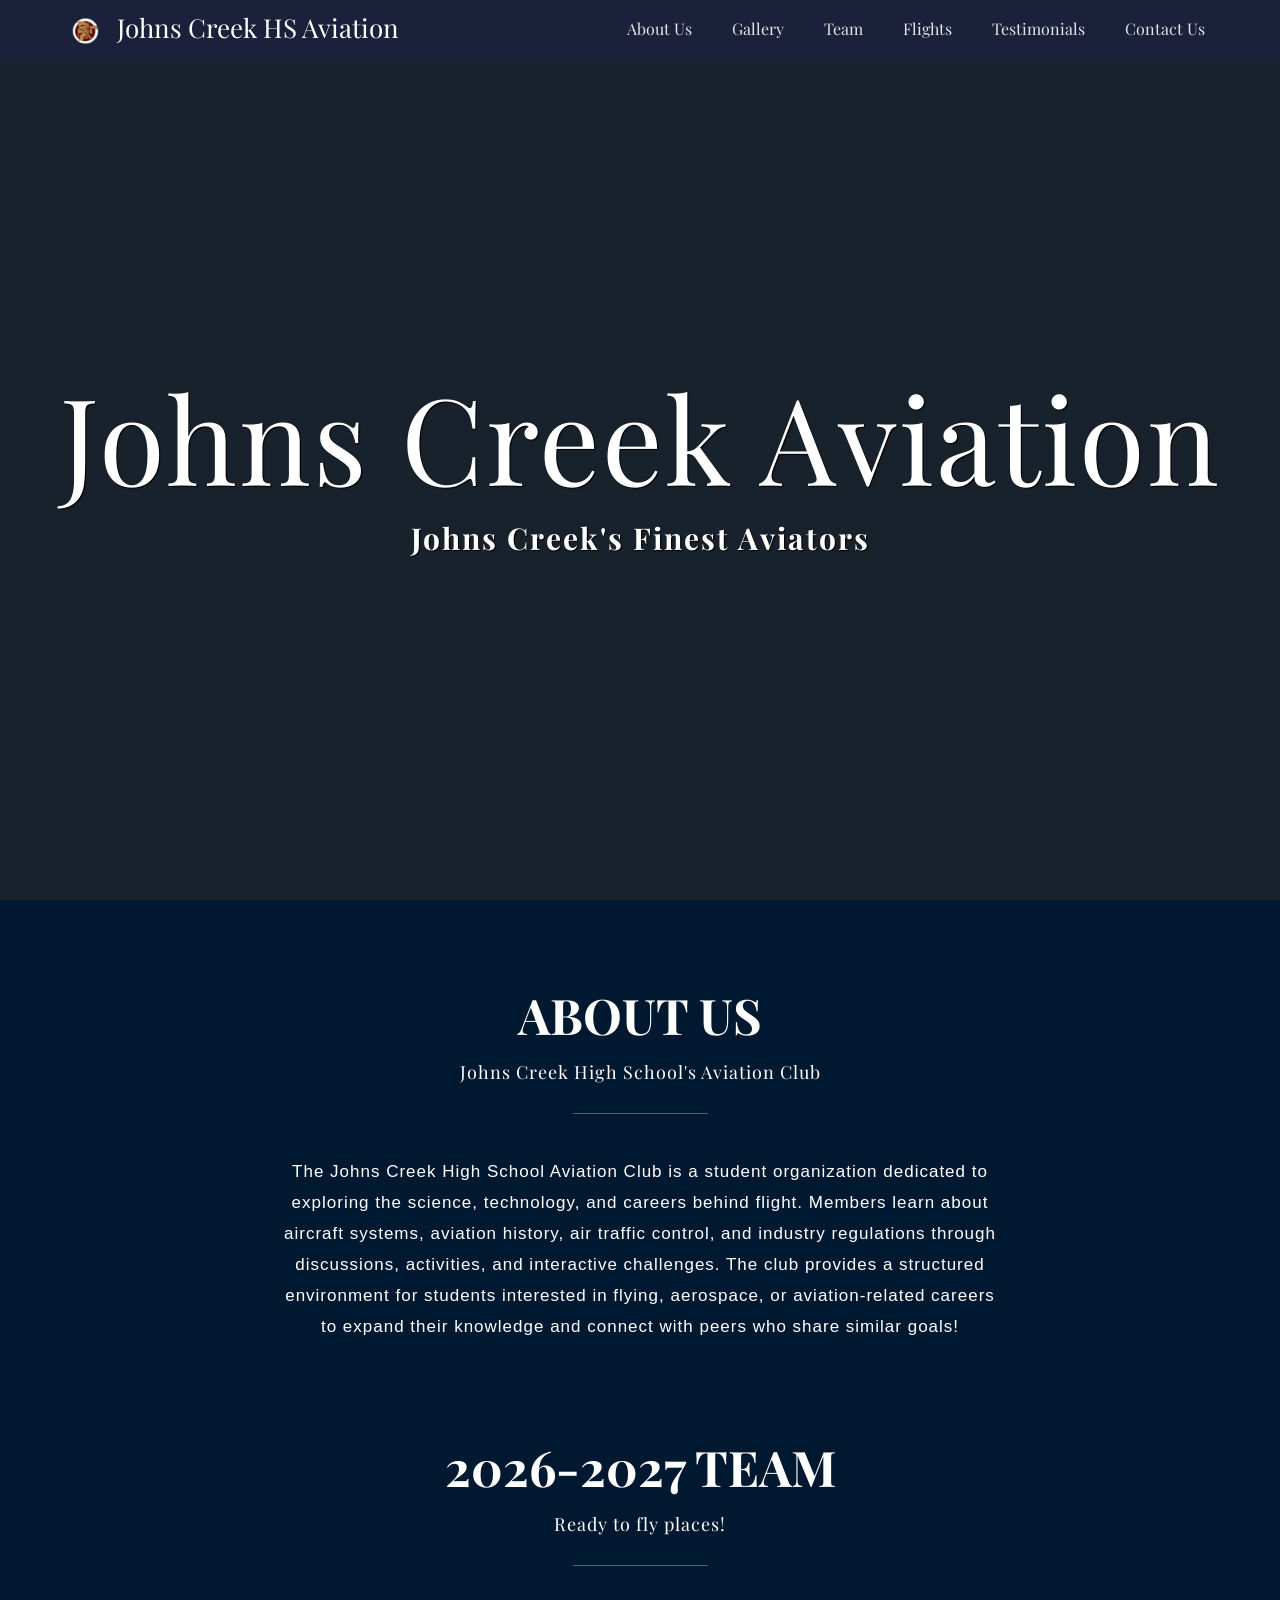
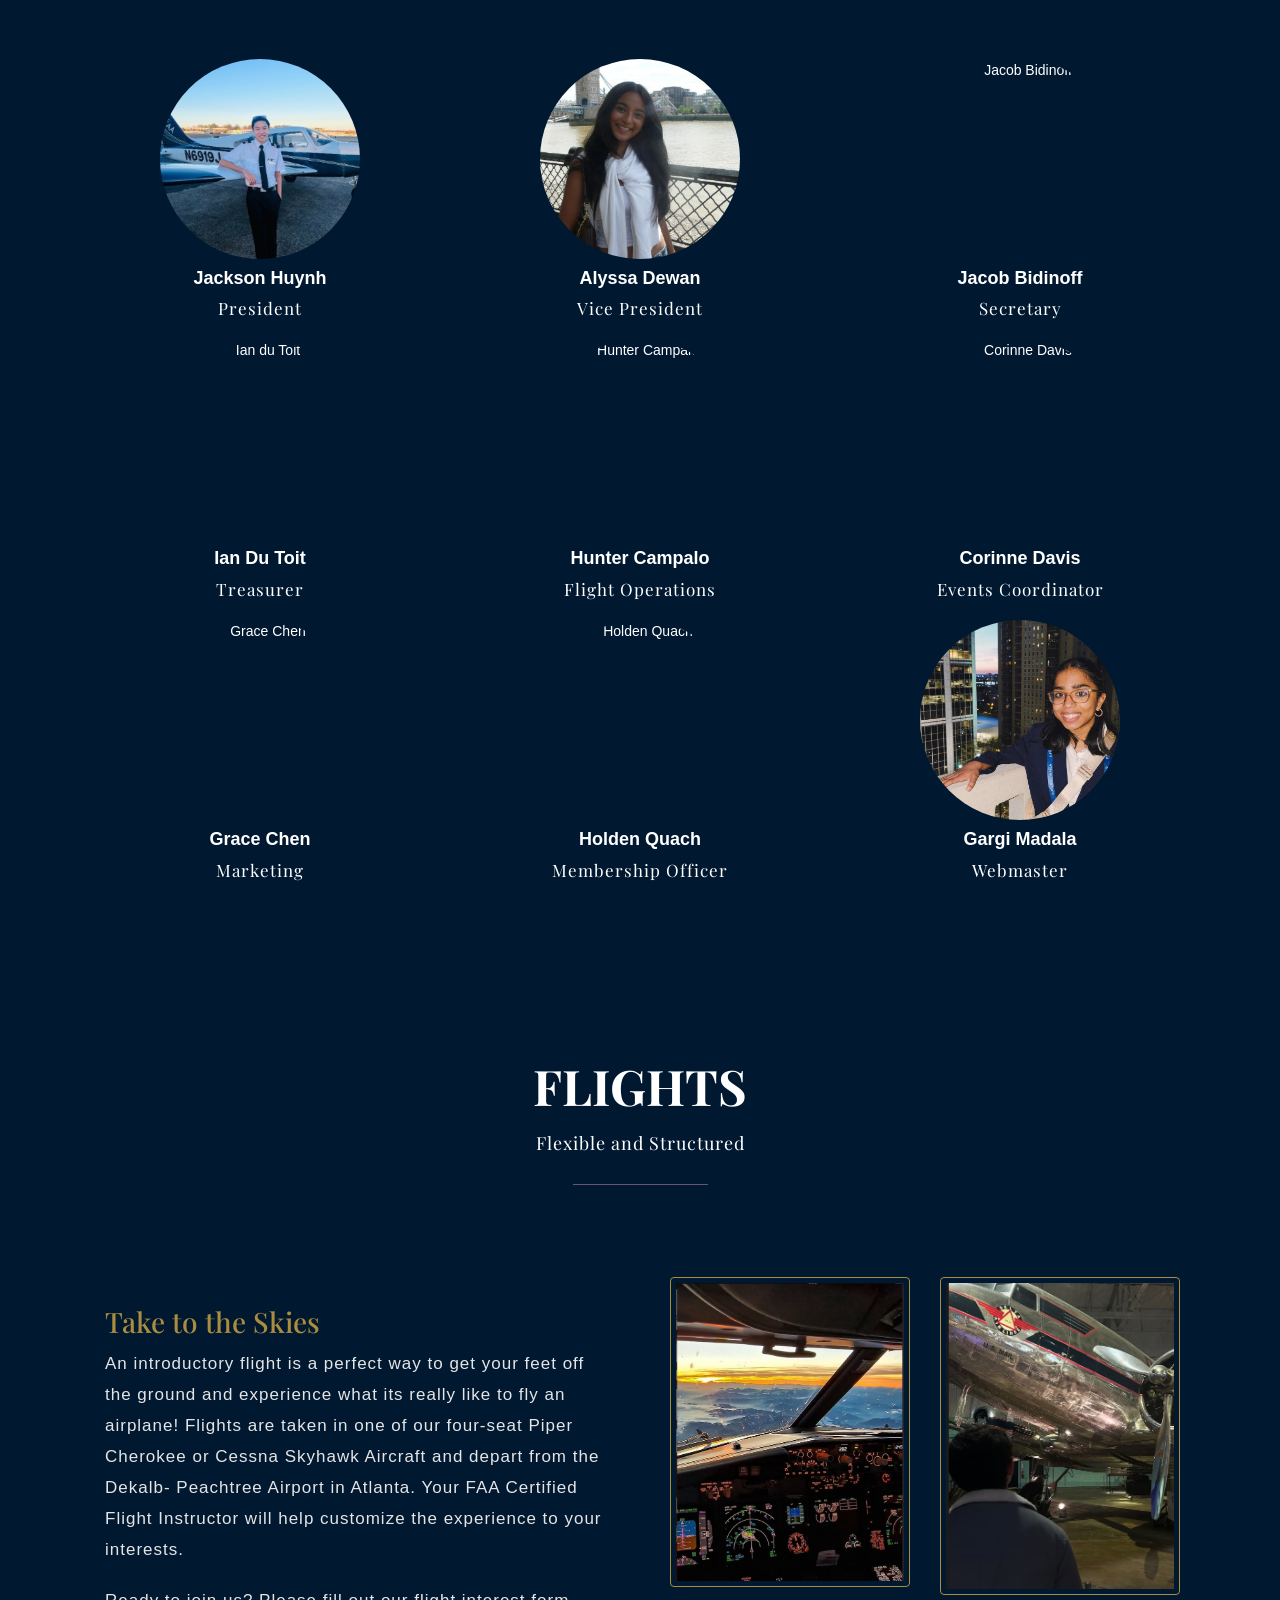
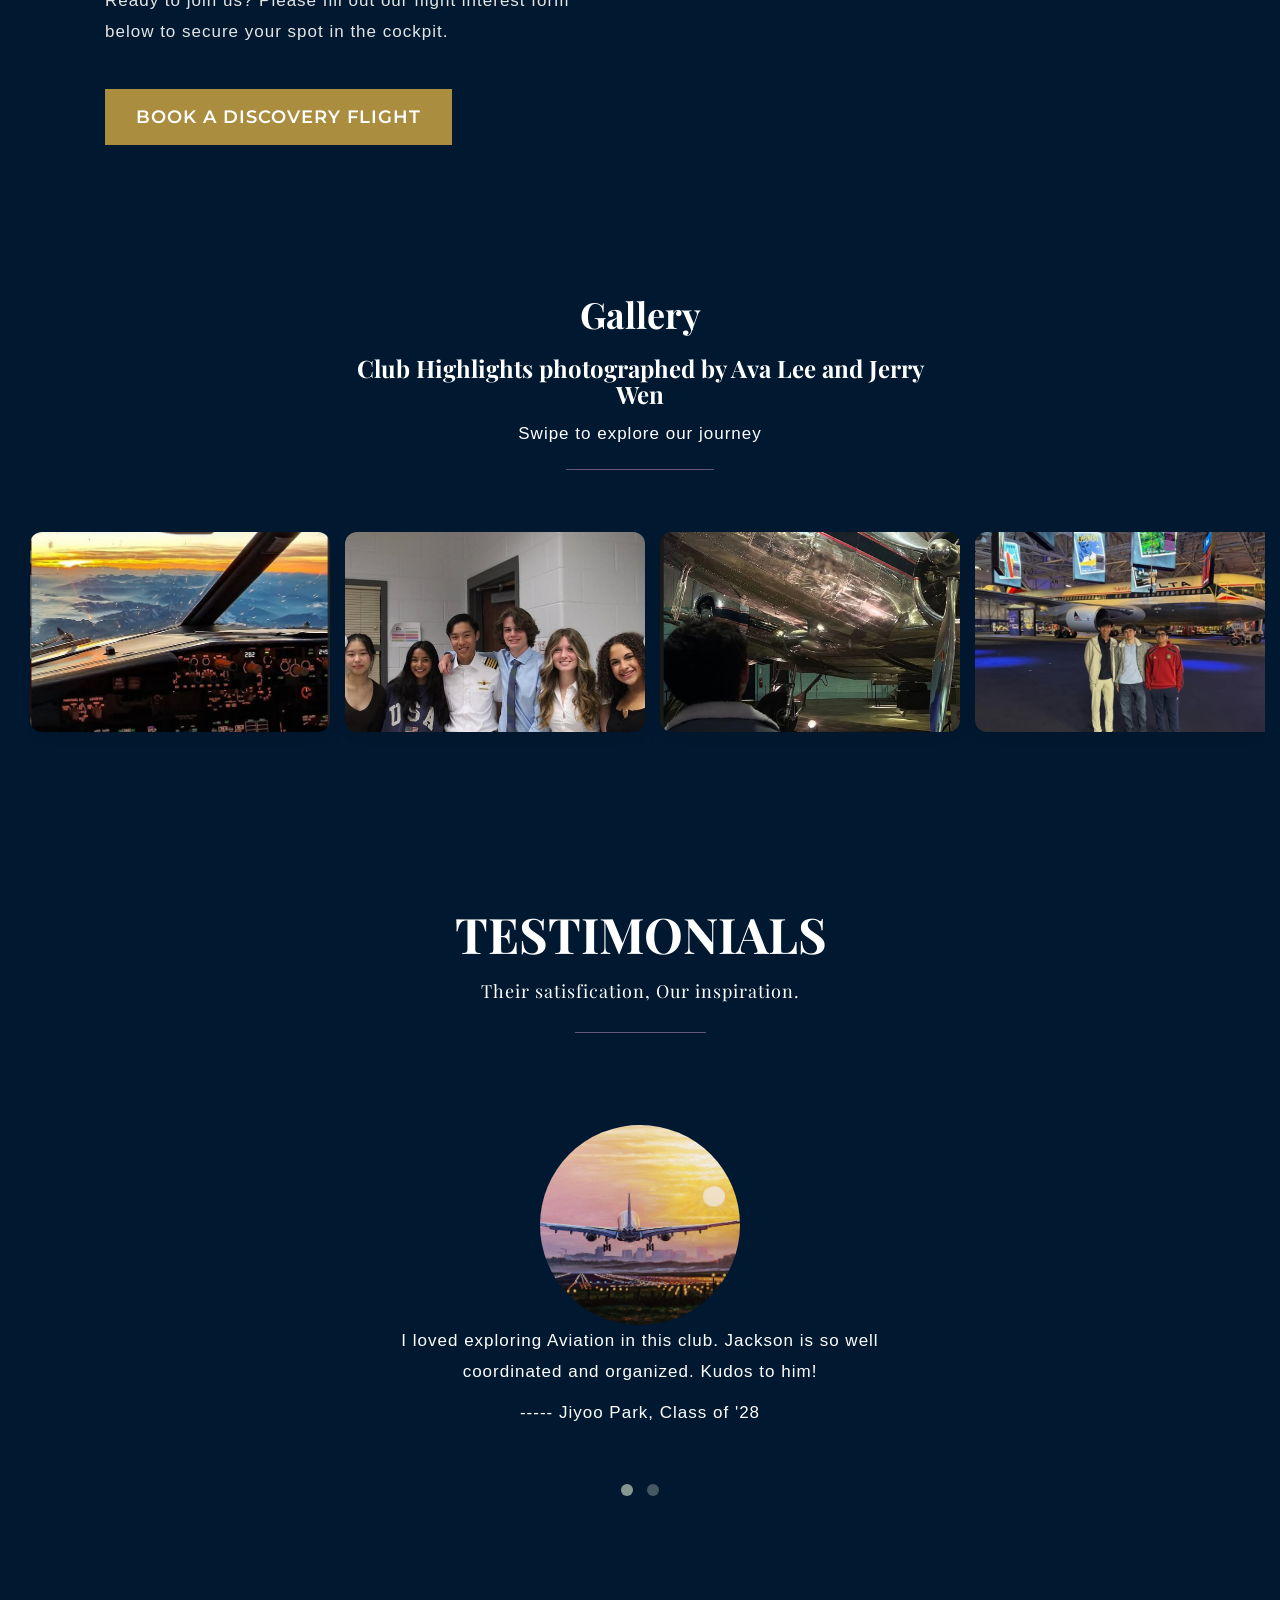
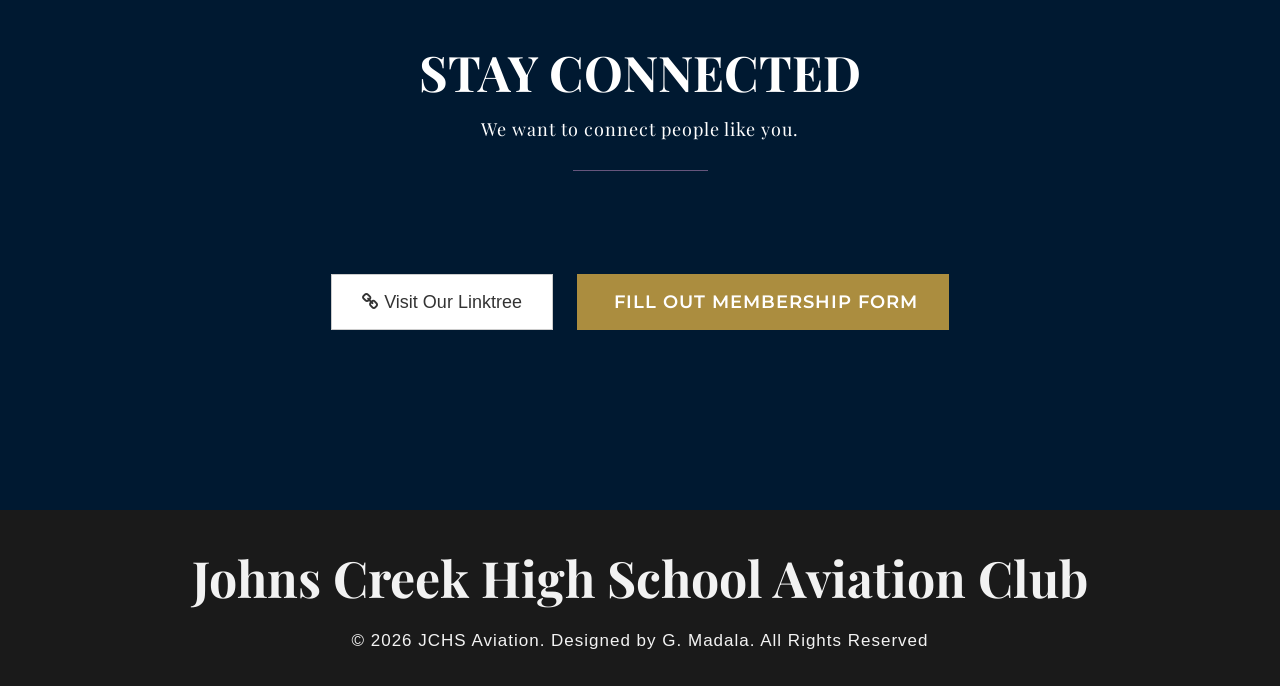
==== commit d17000e8: "Update team members and club information" ====
--- a/index.html
+++ b/index.html
@@ -39,7 +39,7 @@
 								</button>
 								<a class="navbar-brand" href="#">
 									<img src="img/aviationLogo.png" alt="Logo" style="height: 30px; display: inline-block; margin-right: 10px;"> 
-									JCHS Aviation
+									Johns Creek HS Aviation
 								</a>
 							</div>
 
@@ -94,8 +94,8 @@
 				<div class="team-members">
 					<div class="row text-center" id="heading">
 						<div class="col-md-6 col-md-offset-3 wow animated zoomInDown" id="heading-text">
-							<h3>2025-2026 Team</h3>
-							<p>We can help</p>
+							<h3>2026-2027 Team</h3>
+							<p>Ready to fly places!</p>
 							<hr class="full">
 							<br/>
 						</div>
@@ -118,27 +118,45 @@
 						</div>
 						<div class="col-md-4 col-sm-6 text-center">
 							<div class="row wow animated zoomIn" data-wow-delay="0.5s">
-								<div class="col-md-8 col-md-offset-2"><img class="img-circle img-responsive center-block" src="img/lauraImg.jpeg" alt="Laura Rezende"></div>
-							</div>
-							<h4>Laura Rezende</h4>
+								<div class="col-md-8 col-md-offset-2"><img class="img-circle img-responsive center-block" src="img/jacobImg.jpeg" alt="Jacob Bidinoff"></div>
+							</div>
+							<h4>Jacob Bidinoff</h4>
 							<p class="member-title">Secretary</p>
 						</div>
-					</div>
-
-					<div class="row main_content" style="margin-top: 30px;">
+						<div class="col-md-4 col-sm-6 text-center">
+							<div class="row wow animated zoomIn" data-wow-delay="0.5s">
+								<div class="col-md-8 col-md-offset-2"><img class="img-circle img-responsive center-block" src="img/placeholder.png" alt="Ian du Toit"></div>
+							</div>
+							<h4>Ian Du Toit</h4>
+							<p class="member-title">Treasurer</p>
+						</div>
+						<div class="col-md-4 col-sm-6 text-center">
+							<div class="row wow animated zoomIn" data-wow-delay="0.5s">
+								<div class="col-md-8 col-md-offset-2"><img class="img-circle img-responsive center-block" src="img/placeholder.png" alt="Hunter Campalo"></div>
+							</div>
+							<h4>Hunter Campalo</h4>
+							<p class="member-title">Flight Operations</p>
+						</div>
+						<div class="col-md-4 col-sm-6 text-center">
+							<div class="row wow animated zoomIn" data-wow-delay="0.5s">
+								<div class="col-md-8 col-md-offset-2"><img class="img-circle img-responsive center-block" src="img/placeholder.png" alt="Corinne Davis"></div>
+							</div>
+							<h4>Corinne Davis</h4>
+							<p class="member-title">Events Coordinator</p>
+						</div>
 						<div class="col-md-4 col-sm-6 text-center">
 							<div class="row wow animated zoomIn" data-wow-delay="0.7s">
-								<div class="col-md-8 col-md-offset-2"><img class="img-circle img-responsive center-block" src="img/avaImg.jpeg" alt="Ava Lee"></div>
-							</div>
-							<h4>Ava Lee</h4>
-							<p class="member-title">Treasurer</p>
-						</div>
-						<div class="col-md-4 col-sm-6 text-center">
-							<div class="row wow animated zoomIn" data-wow-delay="0.9s">
-								<div class="col-md-8 col-md-offset-2"><img class="img-circle img-responsive center-block" src="img/corinneImg.jpeg" alt="Corinne Davis"></div>
-							</div>
-							<h4>Corinne Davis</h4>
-							<p class="member-title">Event Planner</p>
+								<div class="col-md-8 col-md-offset-2"><img class="img-circle img-responsive center-block" src="img/placeholder.png" alt="Grace Chen"></div>
+							</div>
+							<h4>Grace Chen</h4>
+							<p class="member-title">Marketing</p>
+						</div>
+						<div class="col-md-4 col-sm-6 text-center">
+							<div class="row wow animated zoomIn" data-wow-delay="0.7s">
+								<div class="col-md-8 col-md-offset-2"><img class="img-circle img-responsive center-block" src="img/placeholder.png" alt="Holden Quach"></div>
+							</div>
+							<h4>Holden Quach</h4>
+							<p class="member-title">Membership Officer</p>
 						</div>
 						<div class="col-md-4 col-sm-6 text-center">
 							<div class="row wow animated zoomIn" data-wow-delay="1.1s">
@@ -169,7 +187,7 @@
 						<div class="flight-info-block" style="padding: 20px;">
 							<h4 style="font-family: 'Playfair Display'; font-size: 28px; color: #AB8D3F;">Take to the Skies</h4>
 							<p>
-								Experience the thrill of aviation with Johns Creek Aviation Club. Whether you are looking for a discovery flight or a structured training path, our programs are designed to fit your schedule. We provide hands-on experience under the guidance of passionate aviators.
+								An introductory flight is a perfect way to get your feet off the ground and experience what its really like to fly an airplane! Flights are taken in one of our four-seat Piper Cherokee or Cessna Skyhawk Aircraft and depart from the Dekalb- Peachtree Airport in Atlanta. Your FAA Certified Flight Instructor will help customize the experience to your interests.
 							</p>
 							<p>
 								Ready to join us? Please fill out our flight interest form below to secure your spot in the cockpit.
@@ -222,11 +240,14 @@
 				<div class="scroll-item"><img src="img/gallery7.jpeg" alt="Flight 6"></div>
 				<div class="scroll-item"><img src="img/gallery8.jpeg" alt="Flight 6"></div>
 				<div class="scroll-item"><img src="img/gallery9.jpeg" alt="Flight 6"></div>
+				<div class="scroll-item"><img src="img/gallery10.jpeg" alt="Flight 6"></div>
+				<div class="scroll-item"><img src="img/gallery11.jpeg" alt="Flight 6"></div>
+				<div class="scroll-item"><img src="img/gallery12.jpeg" alt="Flight 6"></div>
+				<div class="scroll-item"><img src="img/gallery13.jpeg" alt="Flight 6"></div>
             </div>
         </div>
     </div>
 </section>
-
 		<!-- Clients -->
 	    <section id= "testimonial">
 	    	<div class= "container">
@@ -250,12 +271,12 @@
 									</div>	
 									<div class= "col-md-12">
 										<p class= "client-comment text-center">
-											When you form a team, why do you try to form a team? Because teamwork builds trust and trust builds speed.
+											I loved exploring Aviation in this club. Jackson is so well coordinated and organized. Kudos to him!
 										</p>
 									</div>
 								</div>
 								<div class= "row text-center">
-									<p class= "client-name text-center"> ----- Noona Nuengthida Sophon</p>
+									<p class= "client-name text-center"> ----- Jiyoo Park, Class of '28</p>
 								</div>
 							</div>
 							<div class="item">
@@ -271,21 +292,6 @@
 								</div>
 								<div class= "row text-center">
 									<p class= "client-name">-----Rodney Bossola, Class of '26</p>
-								</div>
-							</div>
-							<div class="item">
-								<div class= "row">
-									<div class= "col-md-6 col-md-offset-3">
-										<img class= "img-circle img-responsive center-block" src="img/planePlaceholder.jpeg">
-									</div>
-									<div class= "col-md-12">
-										<p class= "client-comment text-center">
-											Individual commitment to a group effort- that is what makes a team work, a company work, a society work, a civilisation work.
-										</p>
-									</div>
-								</div>
-								<div class= "row text-center">
-									<p class= "client-name">-----  Jenifar Pink</p>
 								</div>
 							</div>
 						</div>
@@ -313,8 +319,8 @@
                 <a href="https://linktr.ee/flywithjchs?utm_source=ig&utm_medium=social&utm_content=link_in_bio&fbclid=PAZXh0bgNhZW0CMTEAc3J0YwZhcHBfaWQMMjU2MjgxMDQwNTU4AAGnTJSW2EbDhv7ndE8r_JsS3t28VLMyvfGy5GVRfOb9kJqN4U_ekHx9_ce7qOM_aem_hKMHIbWu2fJABnotDksnQg" target="_blank" class="btn btn-default btn-lg" style="margin: 10px; padding: 15px 30px;">
                     <i class="fa fa-link"></i> Visit Our Linktree
                 </a>
-                <a href="https://forms.office.com/Pages/ResponsePage.aspx?id=mLHcDGmBcEu6n9p-O6cAwhdP_fghgb1DsNVCYVURW4VUMlMwTThETTJEUUdJR0hKTkFISFlCN0s5NS4u&fbclid=PAZXh0bgNhZW0CMTEAAaeX4BhHaWLTw7T6ozMnwHXJn0aq99QVd-twRcvTwmwnui6z37izAuv8ms-nDQ_aem_K5GbILYFxVZ8GU81Iwy5Jw" target="_blank" class="btn btn-primary btn-lg" style="margin: 10px; padding: 15px 30px;">
-                    <i class="fa fa-wpforms"></i> Fill Out Interest Form
+                <a href="https://forms.cloud.microsoft/r/F7zEzmGR4h" target="_blank" class="btn btn-primary btn-lg" style="margin: 10px; padding: 15px 30px;">
+                    <i class="fa fa-wpforms"></i> Fill Out Membership Form
                 </a>
             </div>
         </div>
--- a/css/custom.css
+++ b/css/custom.css
@@ -190,7 +190,7 @@
 }
 #wrapper
 {
-    background: url(../img/background.jpg);
+    background: url(../img/background.jpeg);
     background-attachment: fixed;
     background-position: center;
     background-size: cover;
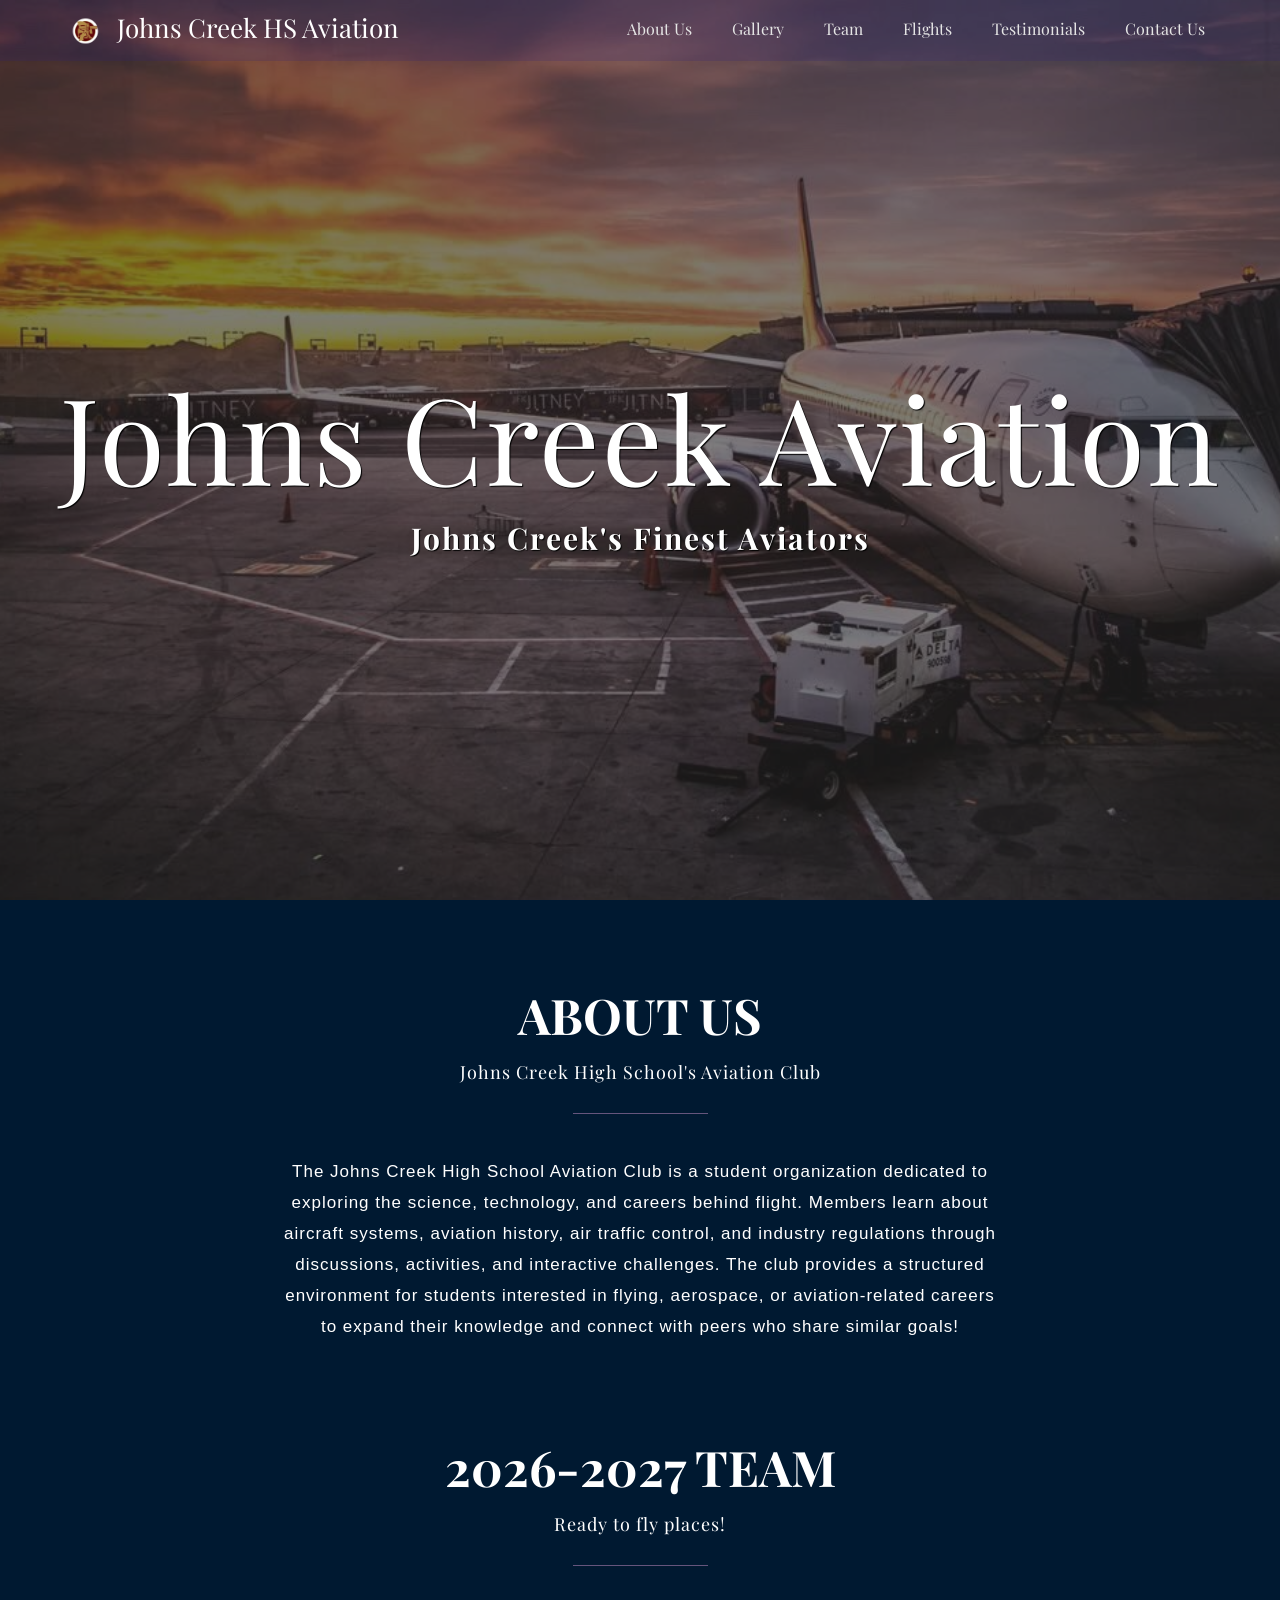
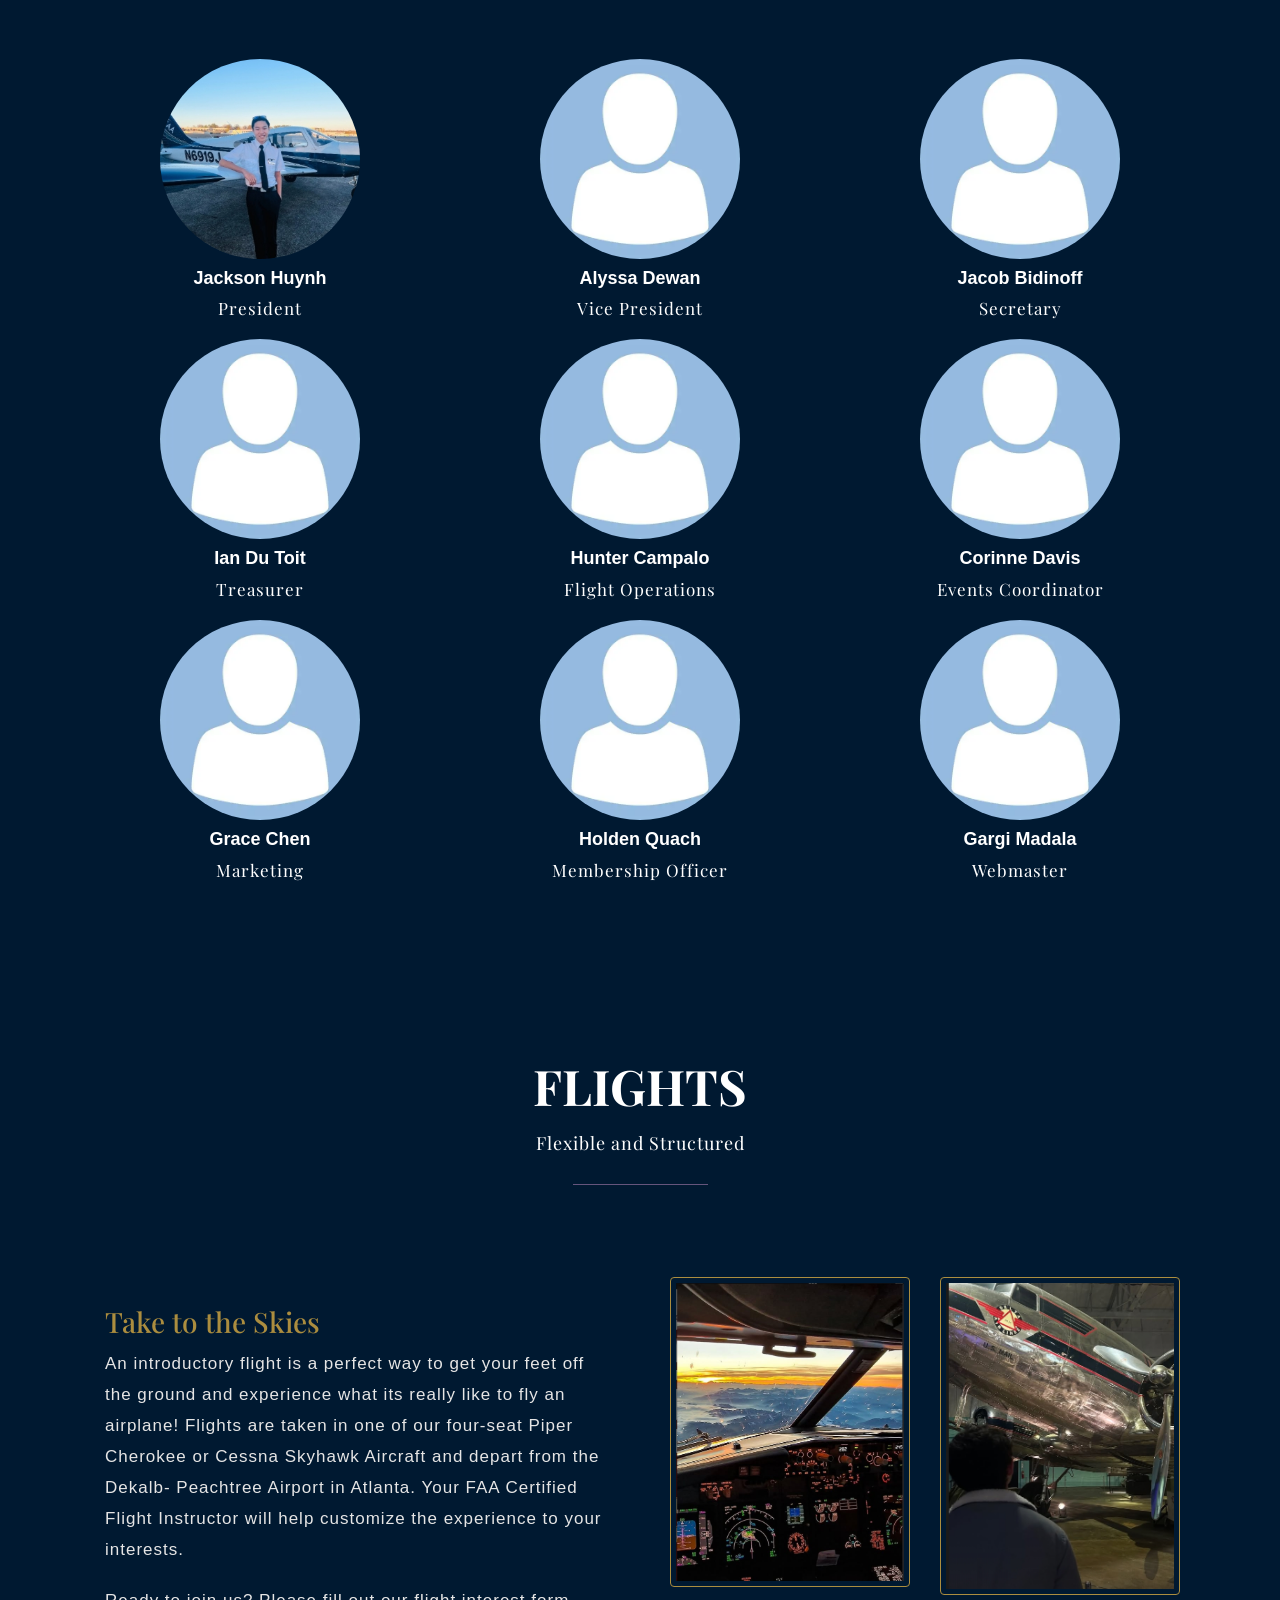
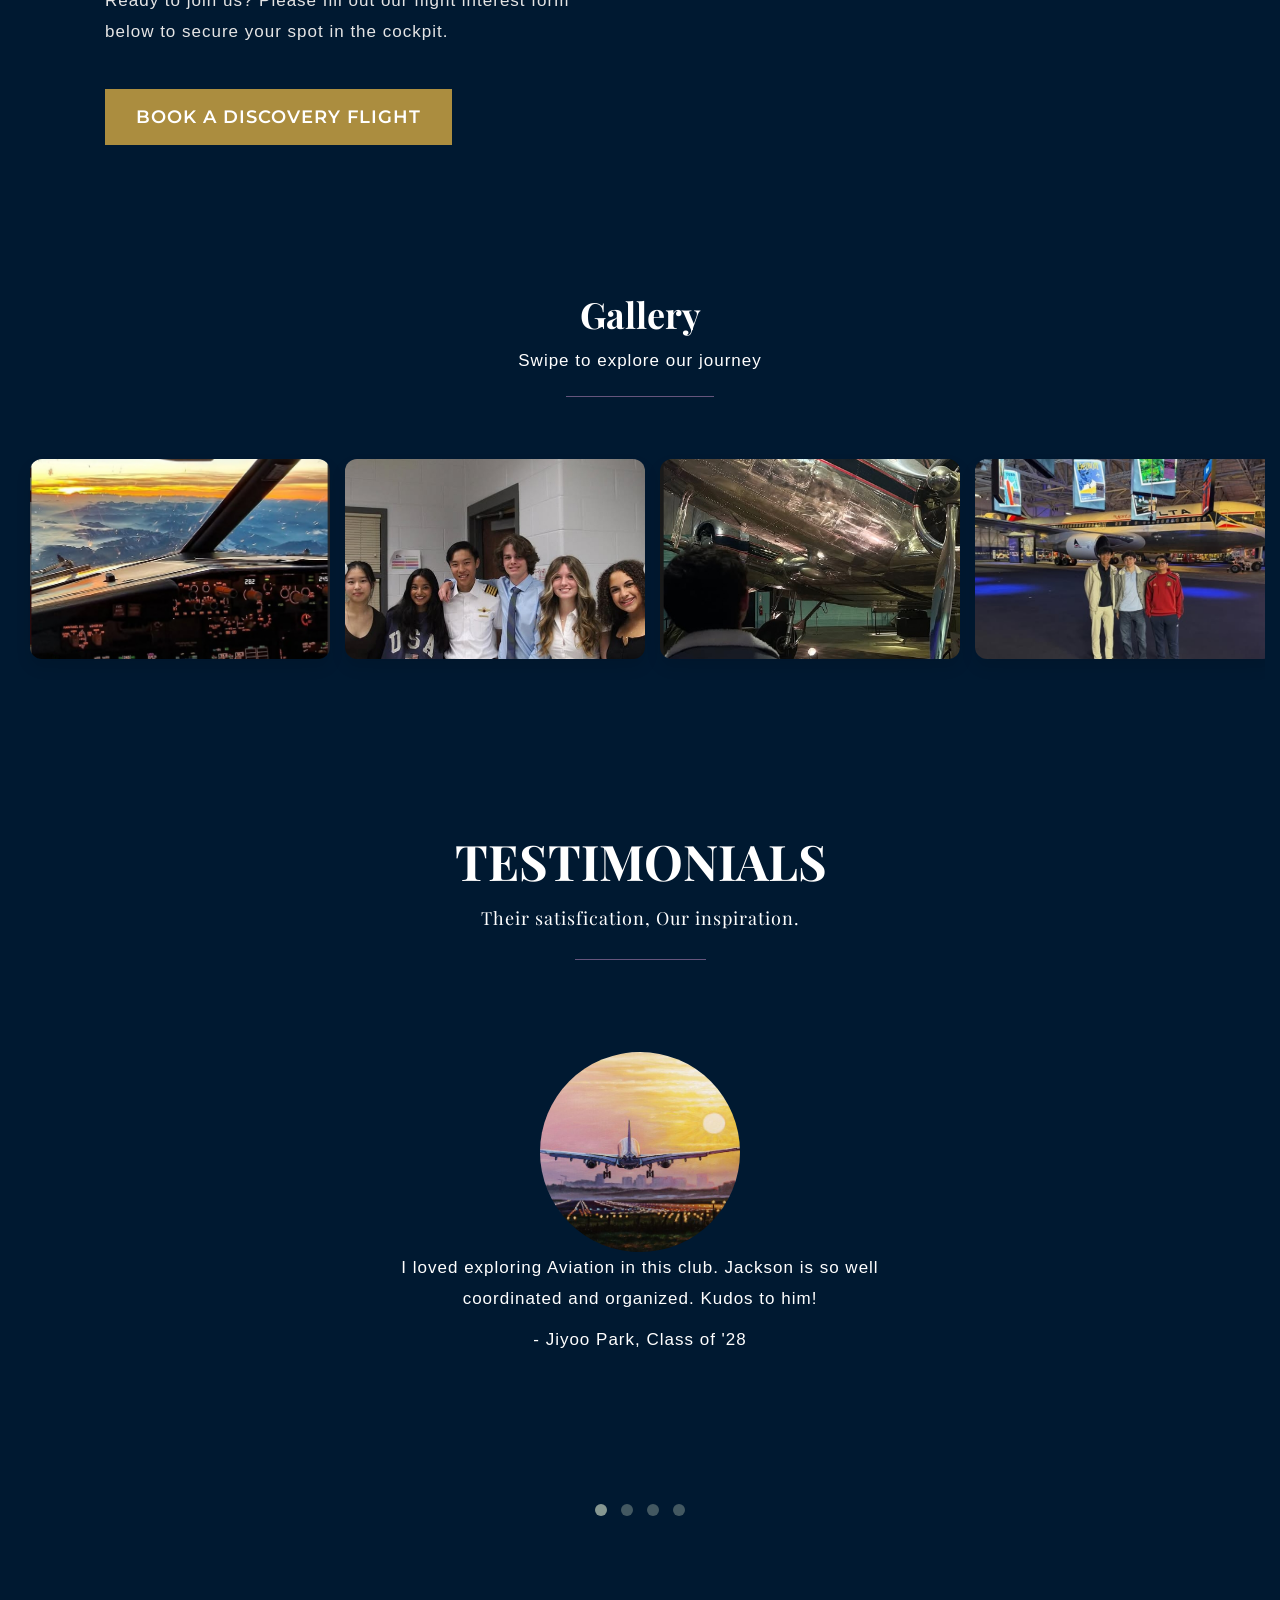
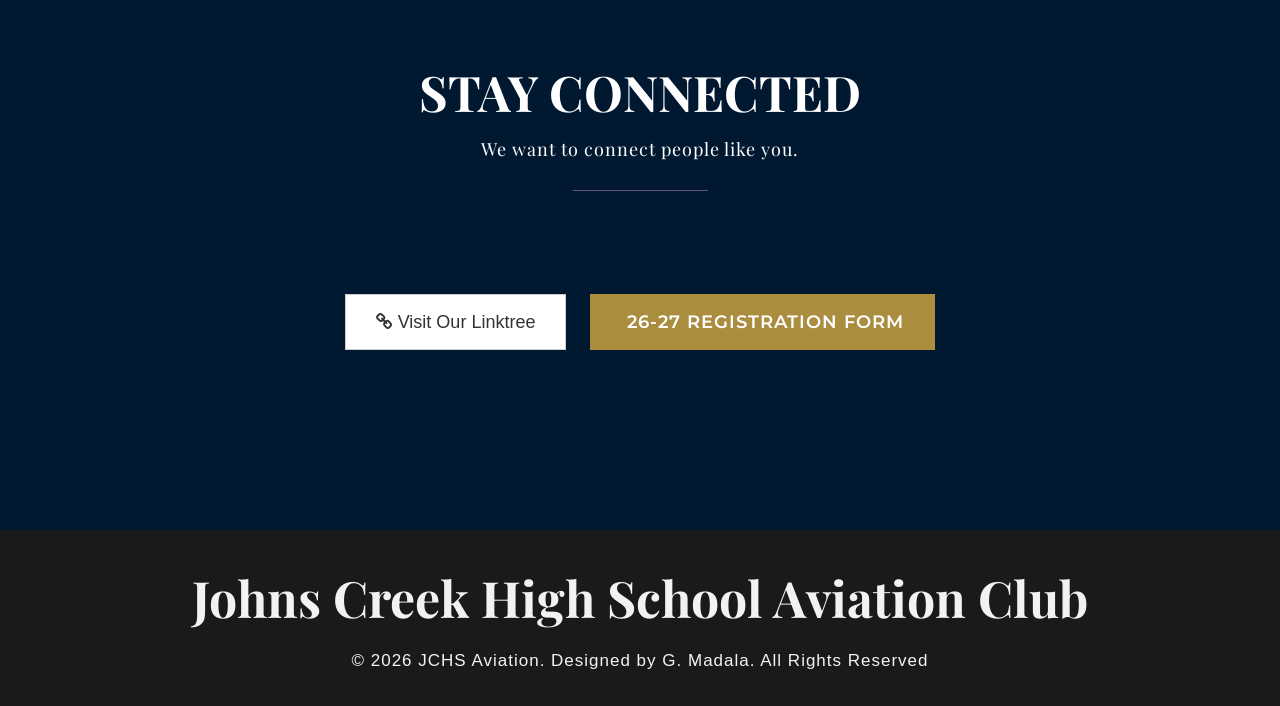
==== commit 27361c41: "Replace images and update form links in index.html" ====
--- a/index.html
+++ b/index.html
@@ -111,14 +111,14 @@
 						</div>
 						<div class="col-md-4 col-sm-6 text-center">
 							<div class="row wow animated zoomIn" data-wow-delay="0.3s">
-								<div class="col-md-8 col-md-offset-2"><img class="img-circle img-responsive center-block" src="img/alyssaImg.jpeg" alt="Alyssa Dewan"></div>
+								<div class="col-md-8 col-md-offset-2"><img class="img-circle img-responsive center-block" src="img/placeholder.png" alt="Alyssa Dewan"></div>
 							</div>
 							<h4>Alyssa Dewan</h4>
 							<p class="member-title">Vice President</p>
 						</div>
 						<div class="col-md-4 col-sm-6 text-center">
 							<div class="row wow animated zoomIn" data-wow-delay="0.5s">
-								<div class="col-md-8 col-md-offset-2"><img class="img-circle img-responsive center-block" src="img/jacobImg.jpeg" alt="Jacob Bidinoff"></div>
+								<div class="col-md-8 col-md-offset-2"><img class="img-circle img-responsive center-block" src="img/placeholder.png" alt="Jacob Bidinoff"></div>
 							</div>
 							<h4>Jacob Bidinoff</h4>
 							<p class="member-title">Secretary</p>
@@ -160,7 +160,7 @@
 						</div>
 						<div class="col-md-4 col-sm-6 text-center">
 							<div class="row wow animated zoomIn" data-wow-delay="1.1s">
-								<div class="col-md-8 col-md-offset-2"><img class="img-circle img-responsive center-block" src="img/gargiImg.jpeg" alt="Gargi Madala"></div>
+								<div class="col-md-8 col-md-offset-2"><img class="img-circle img-responsive center-block" src="img/placeholder.png" alt="Gargi Madala"></div>
 							</div>
 							<h4>Gargi Madala</h4>
 							<p class="member-title">Webmaster</p>
@@ -193,7 +193,7 @@
 								Ready to join us? Please fill out our flight interest form below to secure your spot in the cockpit.
 							</p>
 							<br>
-							<a href="https://forms.office.com/pages/responsepage.aspx?id=mLHcDGmBcEu6n9p-O6cAwtYoiafaFQNEuNzgEPACzepUMkFKODhKUEs3TjFBMjZDMDA5TjBDV1I2Vy4u&route=shorturl" target="_blank" class="btn btn-primary btn-lg">
+							<a href="https://forms.office.com/Pages/ResponsePage.aspx?id=mLHcDGmBcEu6n9p-O6cAwtYoiafaFQNEuNzgEPACzepUQlJVOFdFTE5RMU5XVkpSTzczQUJEMDU5Ri4u" target="_blank" class="btn btn-primary btn-lg">
 								Book a Discovery Flight
 							</a>
 						</div>
@@ -222,7 +222,6 @@
         <div class="row text-center" id="heading">
             <div class="col-md-6 col-md-offset-3">
                 <h1>Gallery</h1>
-                <h3>Club Highlights photographed by Ava Lee and Jerry Wen</h3>
 				<p>Swipe to explore our journey</p>
                 <hr class="full">
                 <br/>
@@ -276,7 +275,7 @@
 									</div>
 								</div>
 								<div class= "row text-center">
-									<p class= "client-name text-center"> ----- Jiyoo Park, Class of '28</p>
+									<p class= "client-name text-center"> - Jiyoo Park, Class of '28</p>
 								</div>
 							</div>
 							<div class="item">
@@ -291,7 +290,37 @@
 									</div>
 								</div>
 								<div class= "row text-center">
-									<p class= "client-name">-----Rodney Bossola, Class of '26</p>
+									<p class= "client-name">-Rodney Bossola, Class of '26</p>
+								</div>
+							</div>
+							<div class="item">
+								<div class= "row">
+									<div class= "col-md-6 col-md-offset-3">
+										<img class= "img-circle img-responsive center-block" src="img/planePlaceholder.jpeg">
+									</div>	
+									<div class= "col-md-12">
+										<p class= "client-comment text-center">
+											Joining the aviation club has been an incredible experience that really fueled my passion for learning more about aerospace. It’s a fantastic, supportive community, and I highly recommend it to anyone curious about the world of aviation.
+										</p>
+									</div>
+								</div>
+								<div class= "row text-center">
+									<p class= "client-name text-center"> - Grace Chen, Class of '28</p>
+								</div>
+							</div>
+							<div class="item">
+								<div class= "row">
+									<div class= "col-md-6 col-md-offset-3">
+										<img class= "img-circle img-responsive center-block" src="img/planePlaceholder.jpeg">
+									</div>	
+									<div class= "col-md-12">
+										<p class= "client-comment text-center">
+											The Aviation Club epitomized an atmosphere of unparalleled camaraderie through its meticulously orchestrated events, intellectually engaging activities, and superlative refreshments. Every gathering was an unequivocally memorable experience that I anticipated with genuine enthusiasm.
+										</p>
+									</div>
+								</div>
+								<div class= "row text-center">
+									<p class= "client-name text-center"> - Evan Yee, Class of '29</p>
 								</div>
 							</div>
 						</div>
@@ -319,8 +348,8 @@
                 <a href="https://linktr.ee/flywithjchs?utm_source=ig&utm_medium=social&utm_content=link_in_bio&fbclid=PAZXh0bgNhZW0CMTEAc3J0YwZhcHBfaWQMMjU2MjgxMDQwNTU4AAGnTJSW2EbDhv7ndE8r_JsS3t28VLMyvfGy5GVRfOb9kJqN4U_ekHx9_ce7qOM_aem_hKMHIbWu2fJABnotDksnQg" target="_blank" class="btn btn-default btn-lg" style="margin: 10px; padding: 15px 30px;">
                     <i class="fa fa-link"></i> Visit Our Linktree
                 </a>
-                <a href="https://forms.cloud.microsoft/r/F7zEzmGR4h" target="_blank" class="btn btn-primary btn-lg" style="margin: 10px; padding: 15px 30px;">
-                    <i class="fa fa-wpforms"></i> Fill Out Membership Form
+                <a href="https://forms.office.com/Pages/ResponsePage.aspx?id=mLHcDGmBcEu6n9p-O6cAwtYoiafaFQNEuNzgEPACzepURTFZNVFZOFFVVEw3MFE5UVYxOTJKQUxRSy4u" target="_blank" class="btn btn-primary btn-lg" style="margin: 10px; padding: 15px 30px;">
+                    <i class="fa fa-wpforms"></i> 26-27 Registration Form
                 </a>
             </div>
         </div>
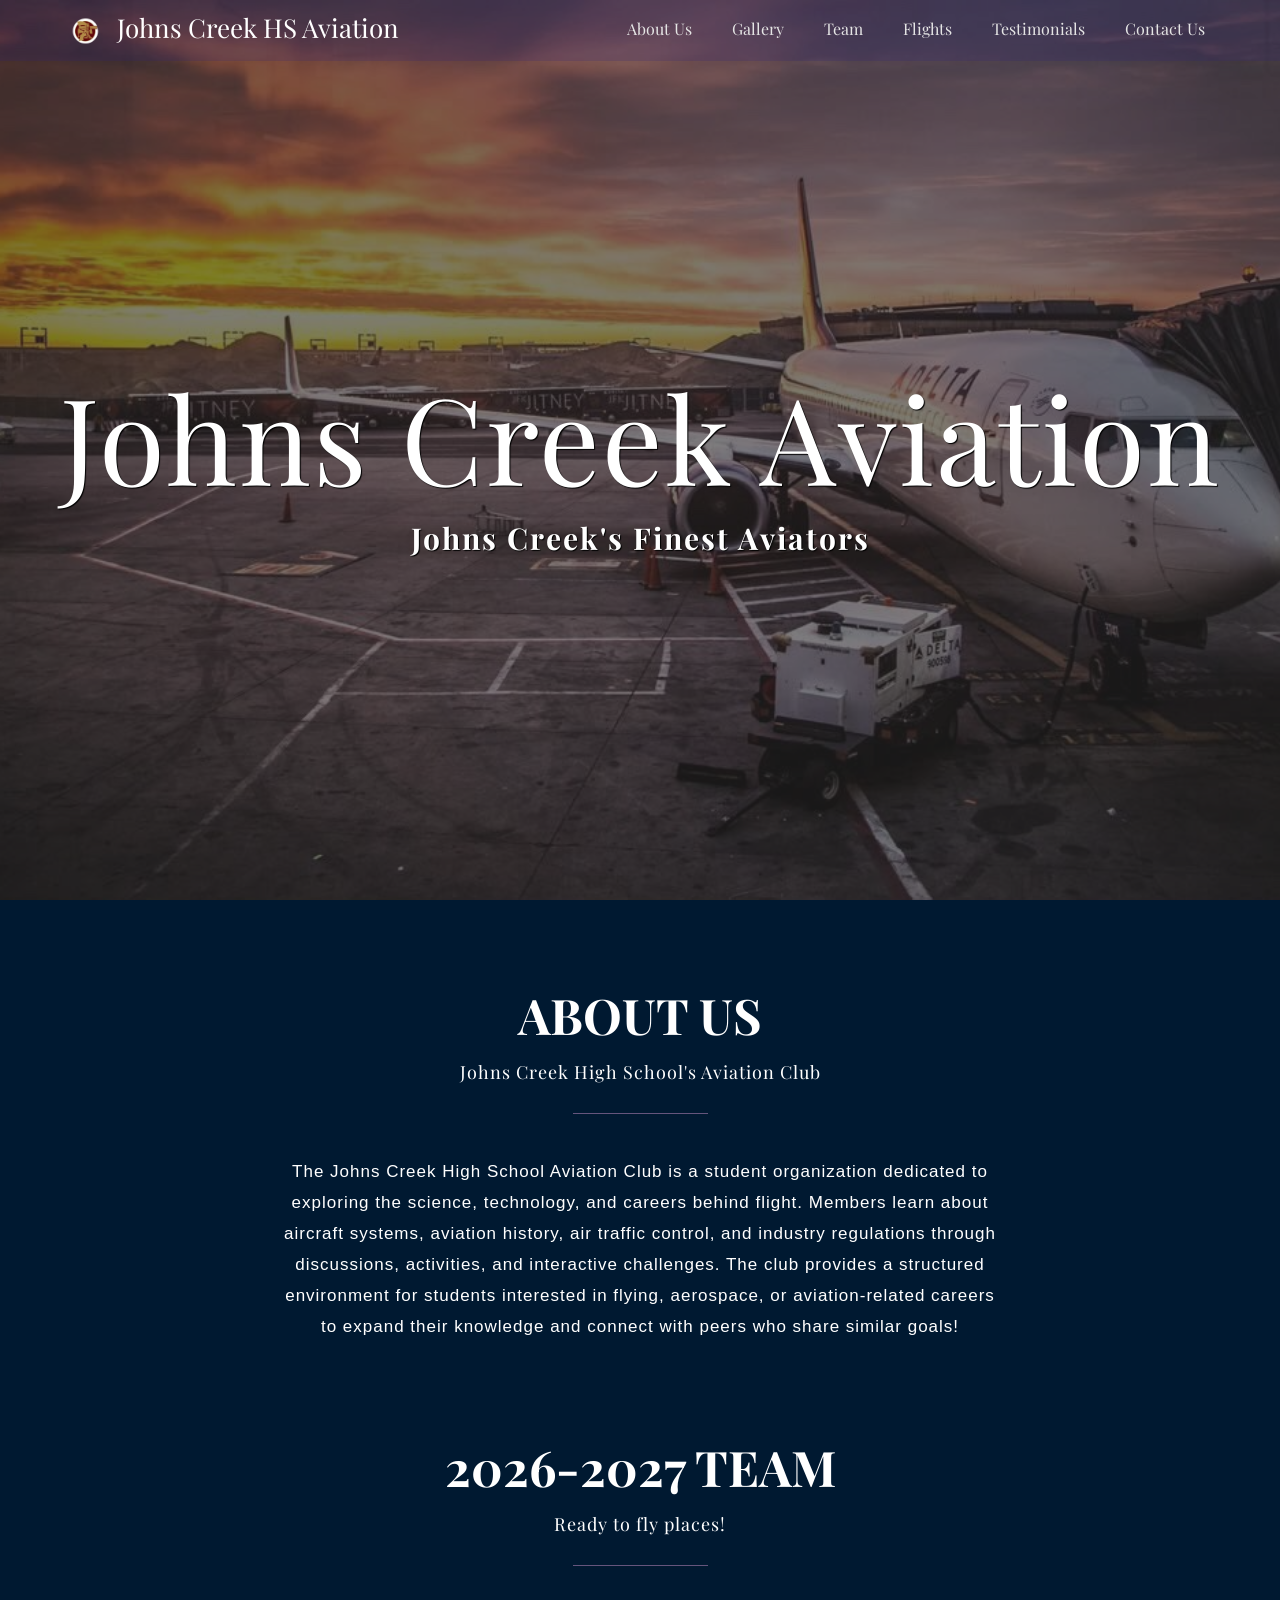
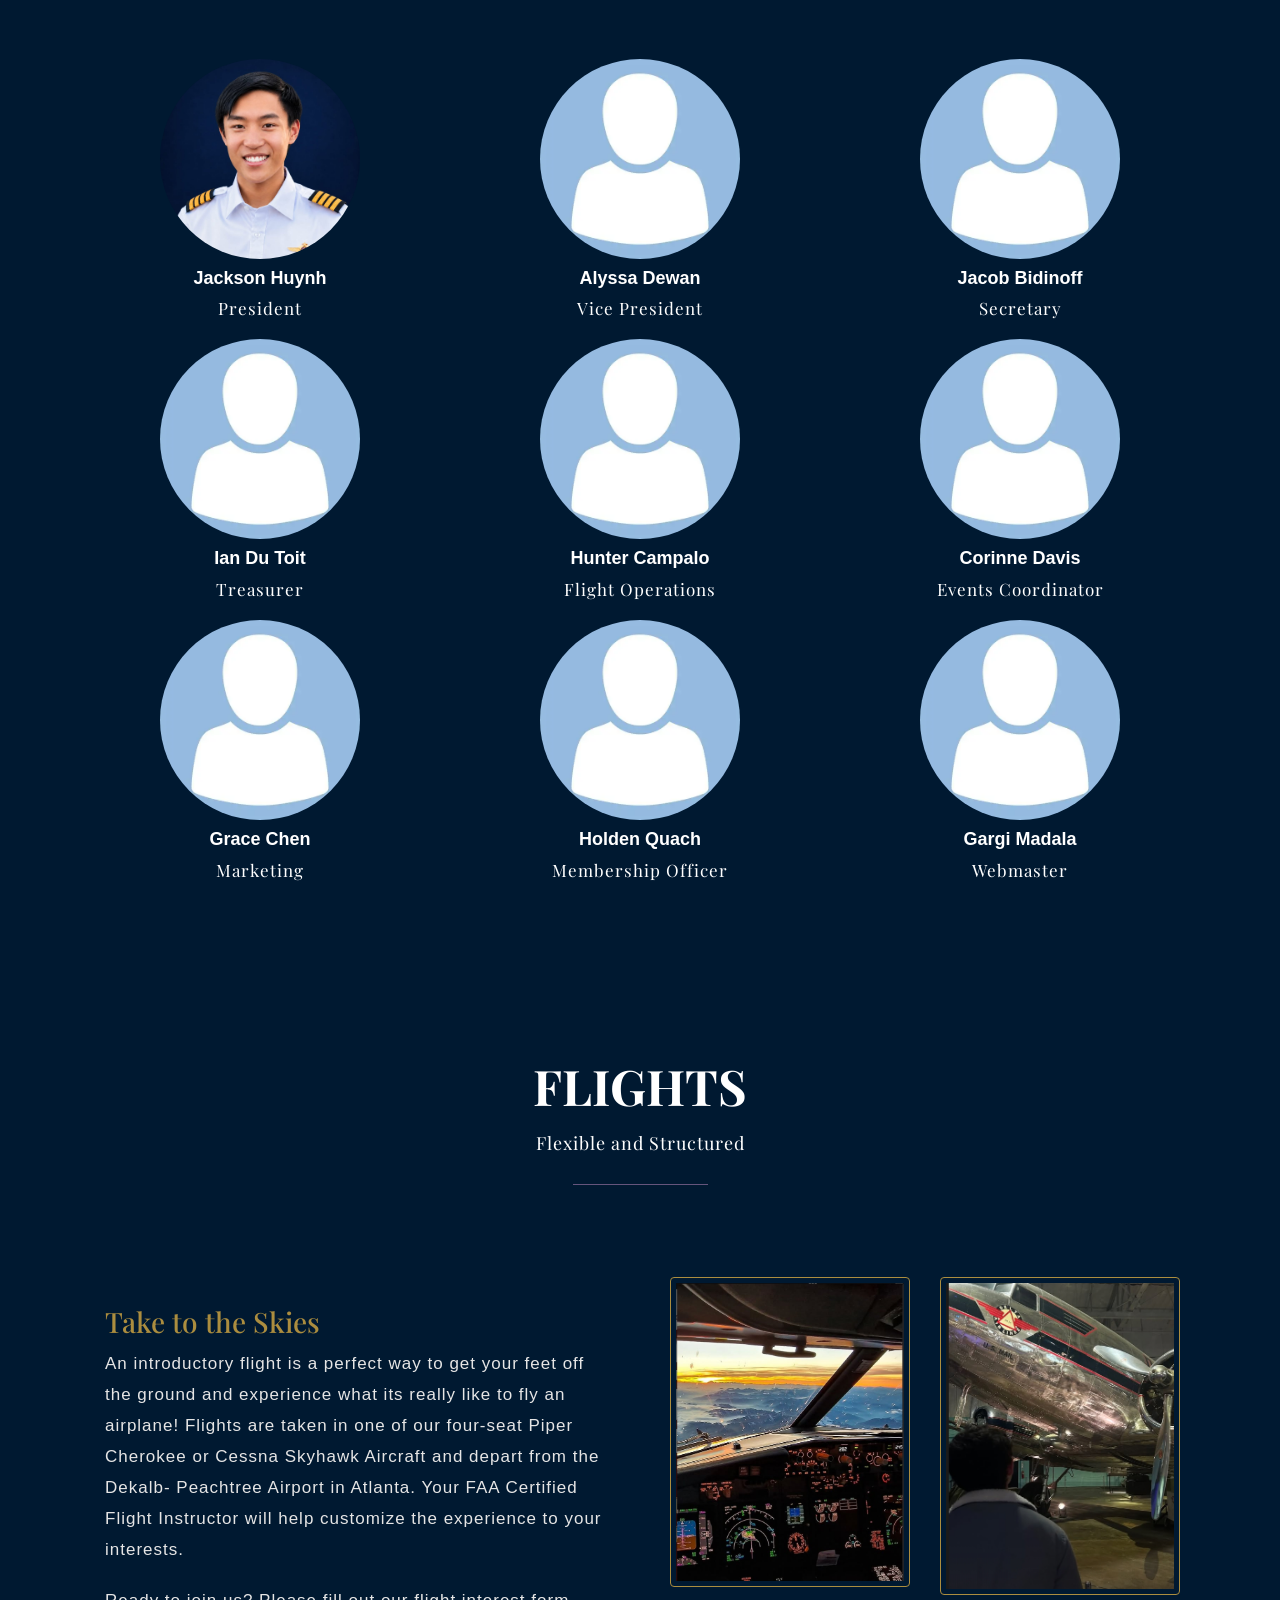
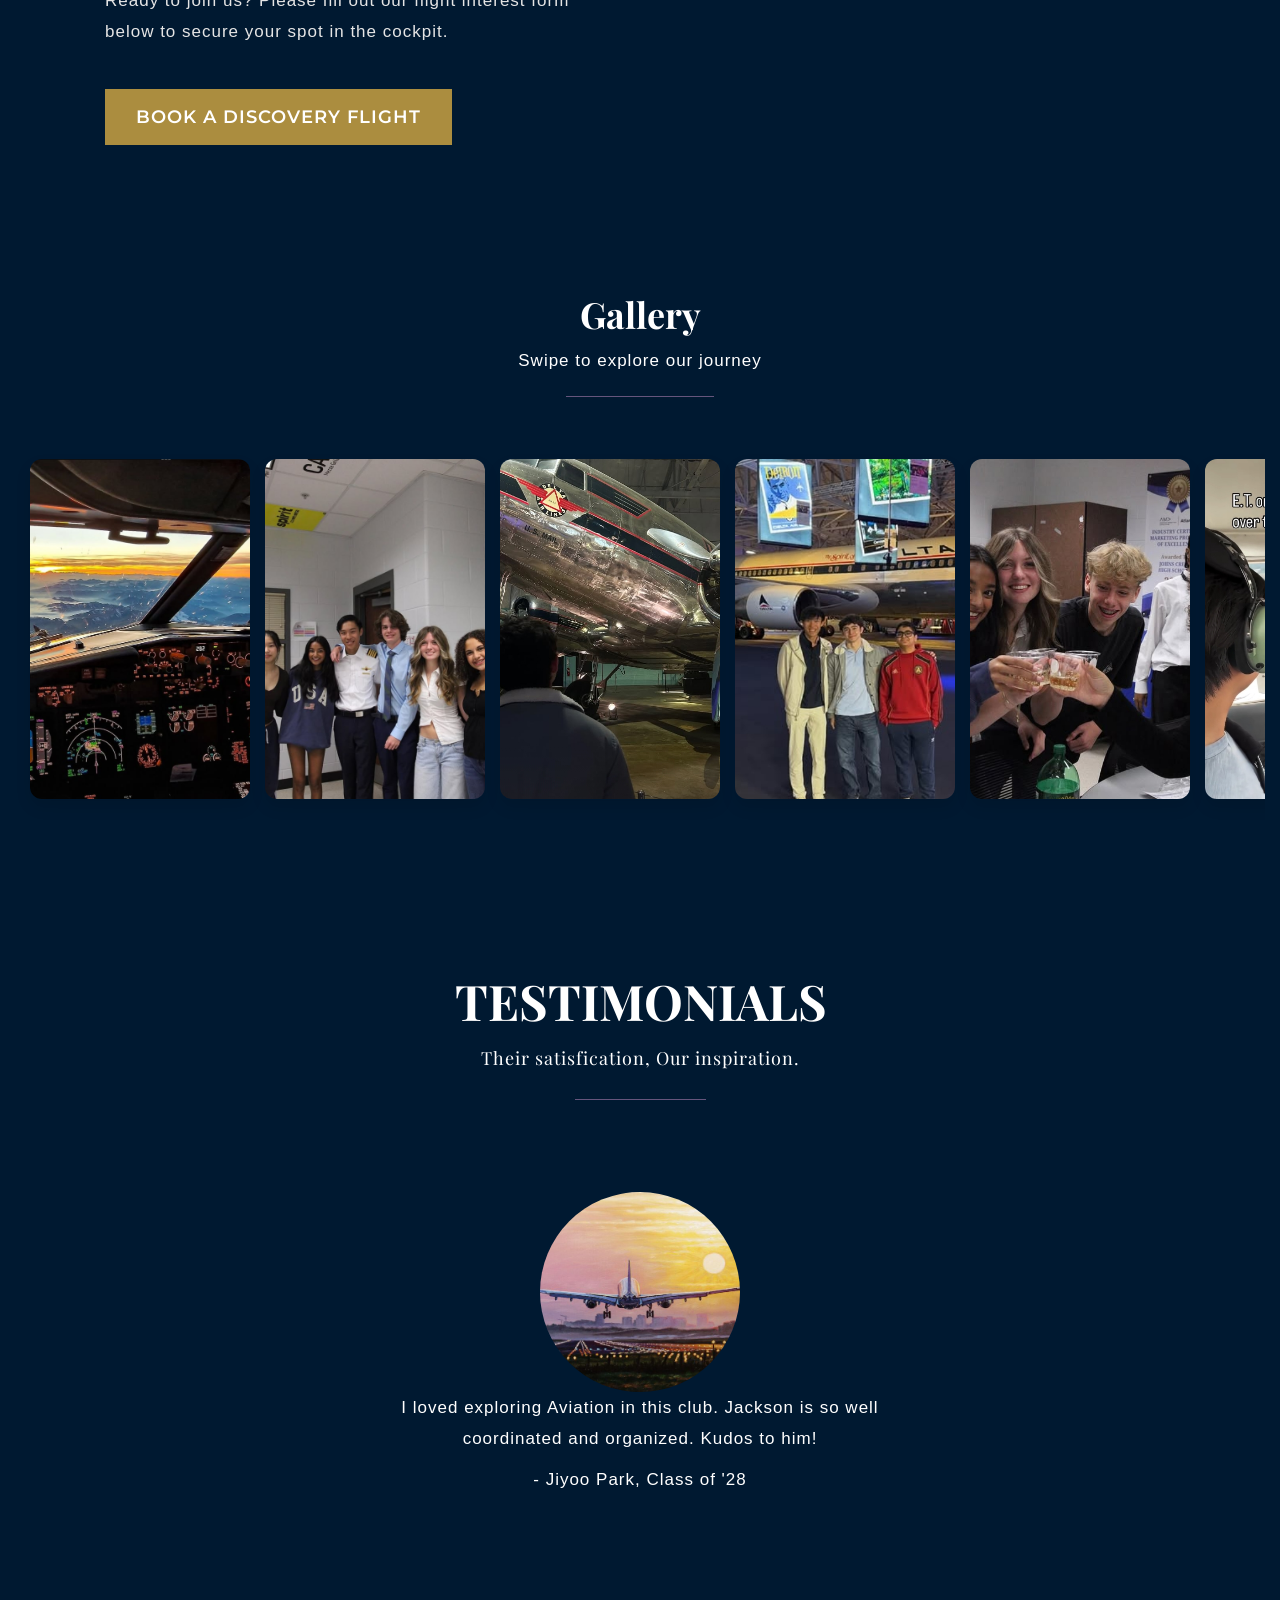
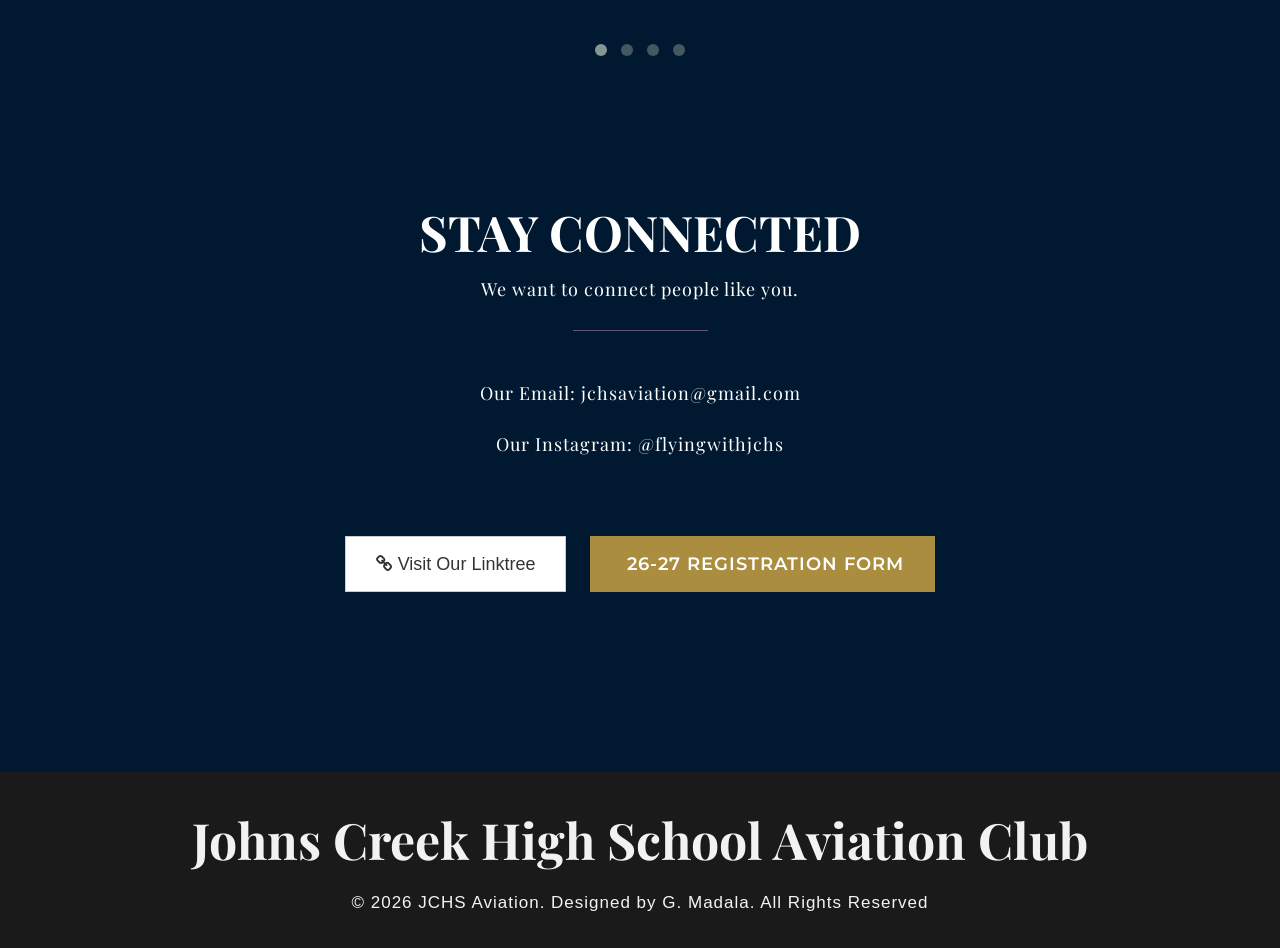
==== commit 168ddb0b: "Add contact information to index.html" ====
--- a/index.html
+++ b/index.html
@@ -339,6 +339,8 @@
                     <p>We want to connect people like you.</p>
                     <hr class="full">
                     <br/>
+					<p>Our Email: jchsaviation@gmail.com</p>
+					<p>Our Instagram: @flyingwithjchs</p>
                 </div>
             </div>
         </div>
--- a/css/custom.css
+++ b/css/custom.css
@@ -594,8 +594,8 @@
 
 .scroll-item {
     flex: 0 0 auto;
-    width: 300px; /* Width of each picture */
-    height: 200px;
+    width: 220px; /* Width of each picture */
+    height: 340px;
     border-radius: 12px;
     overflow: hidden;
     box-shadow: 0 8px 15px rgba(0,0,0,0.1);
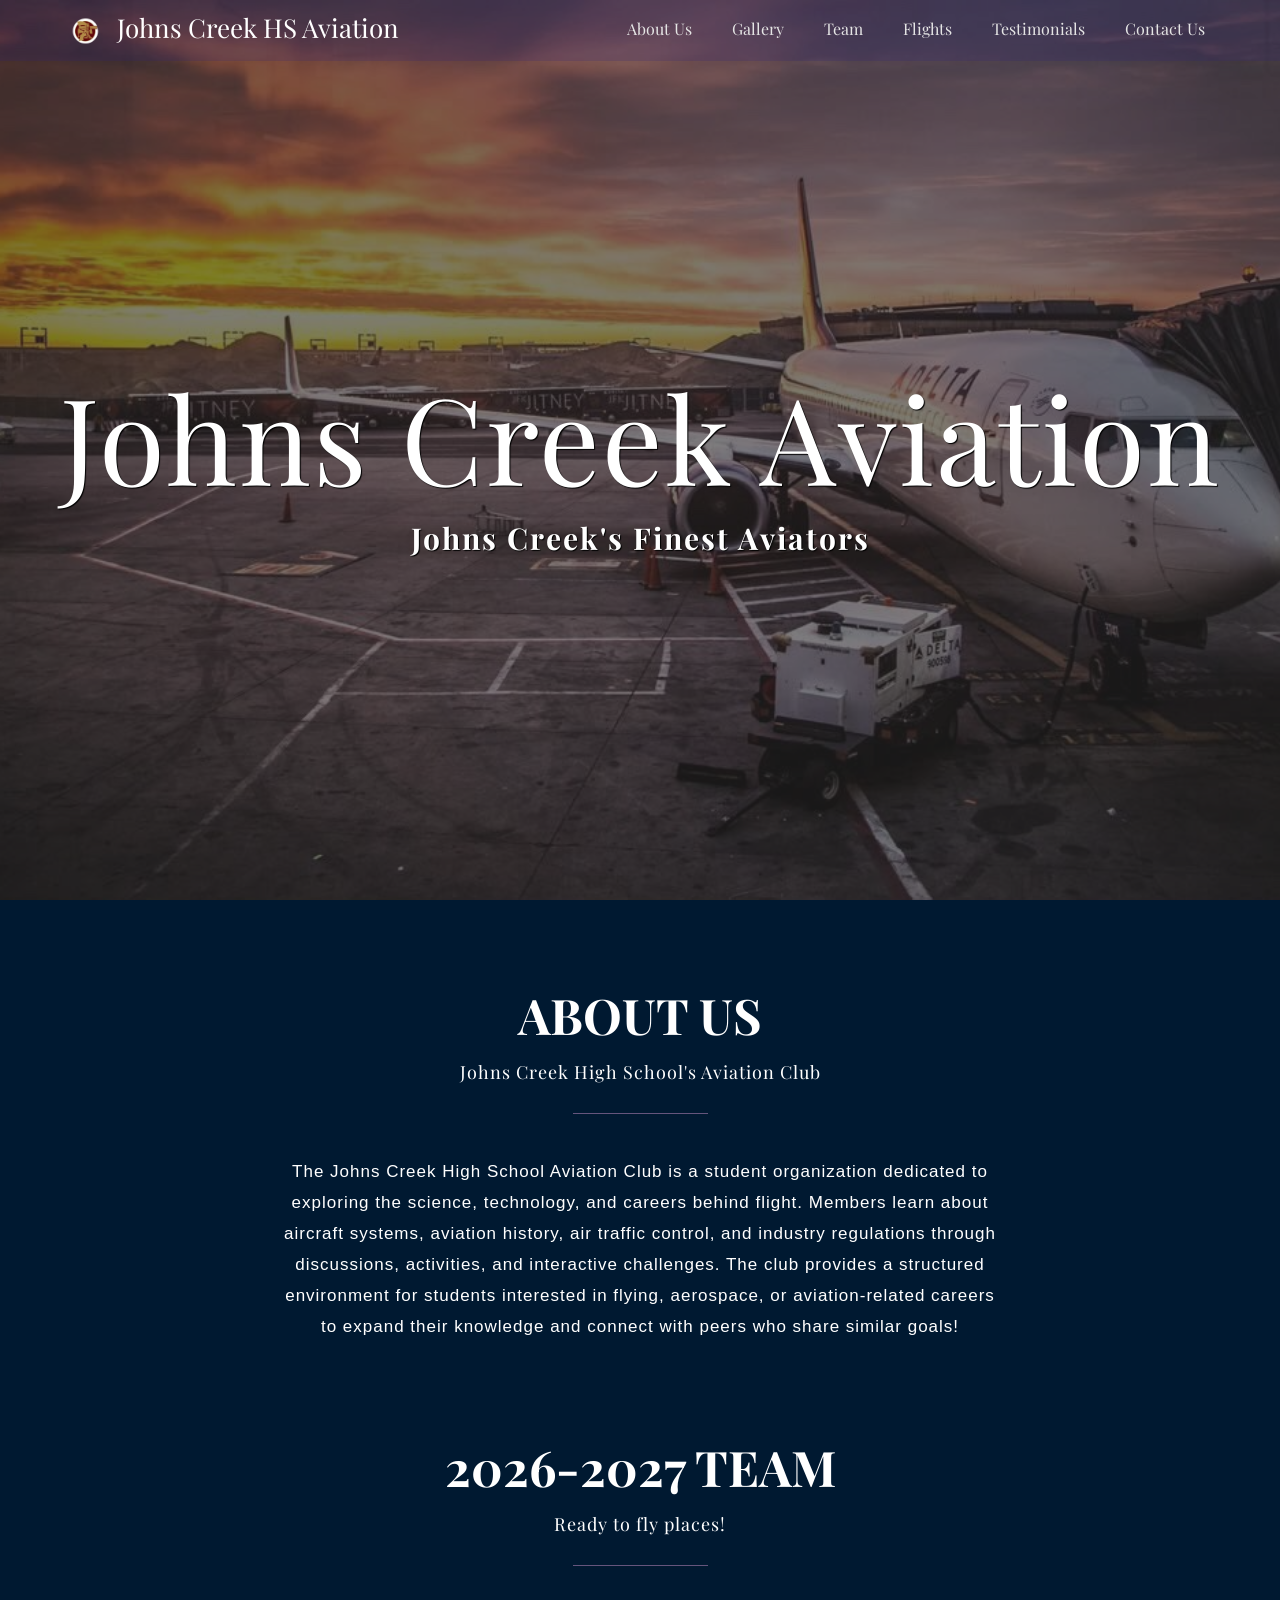
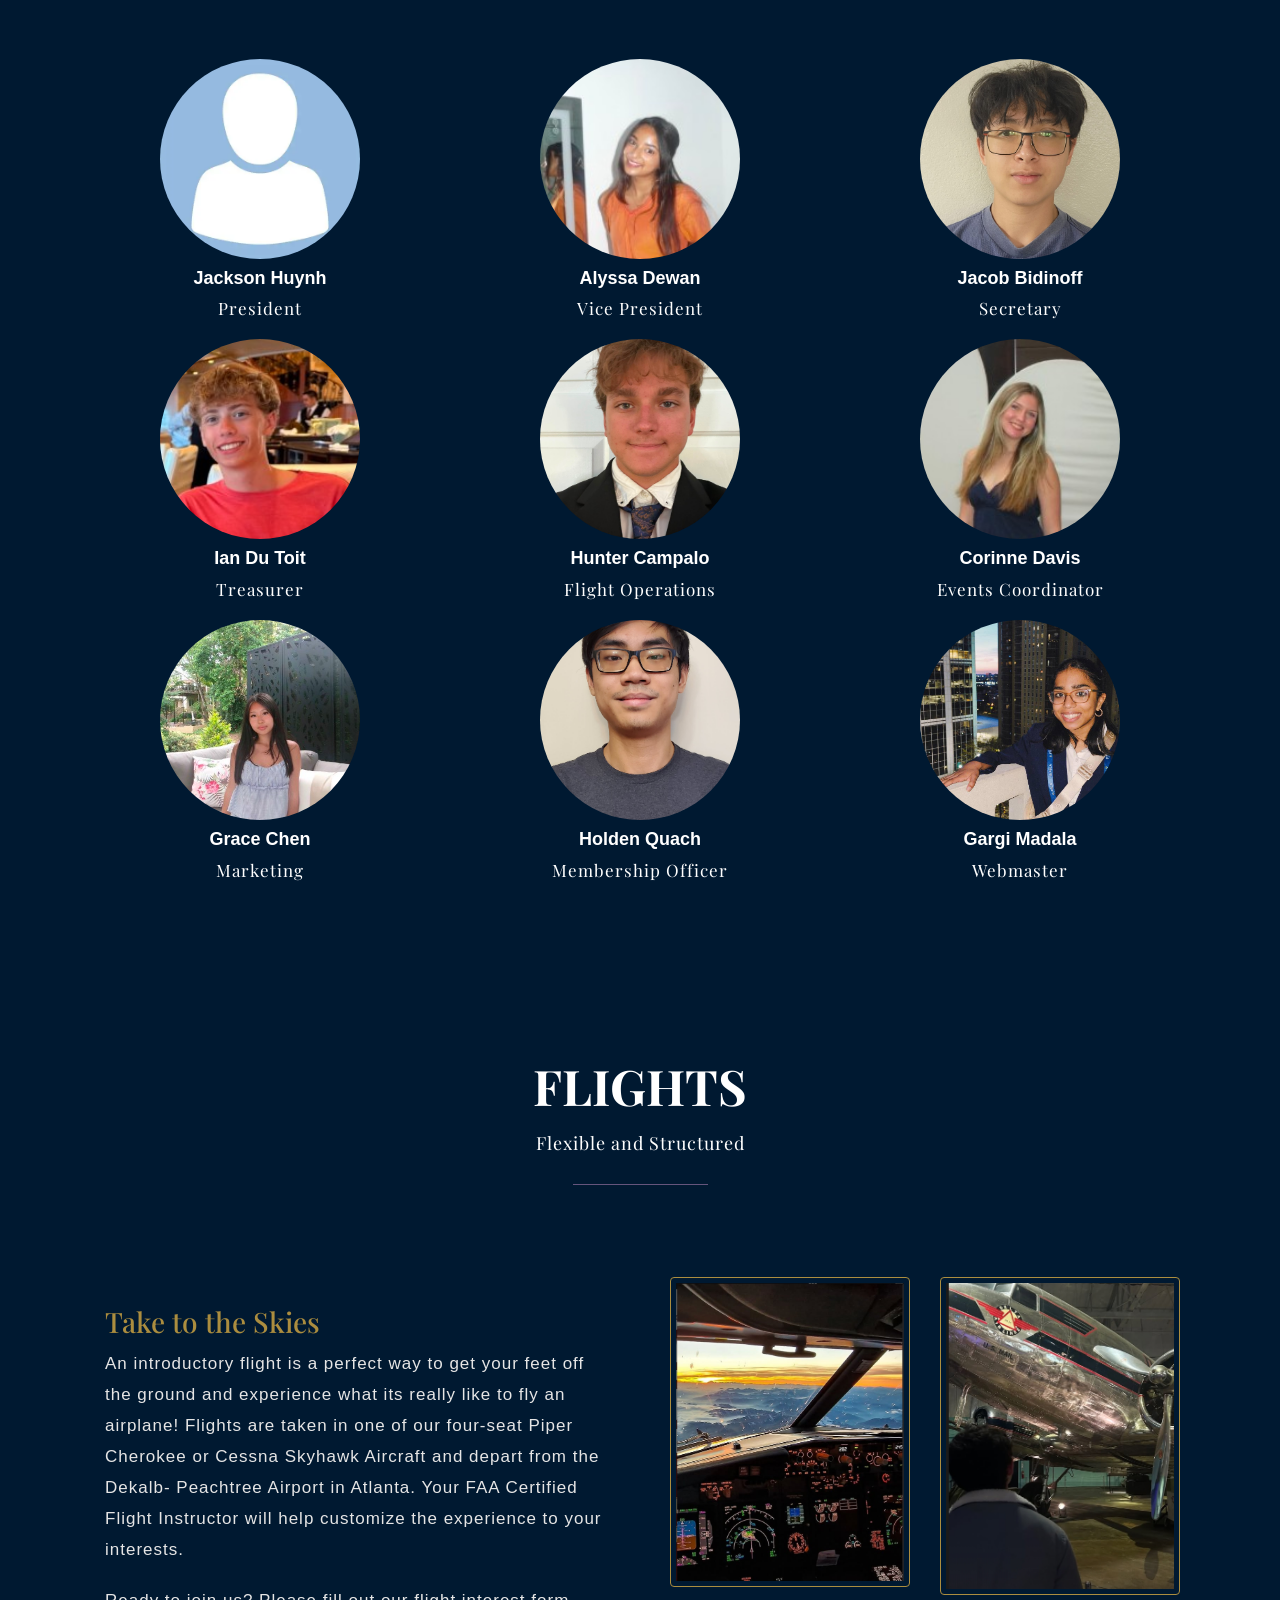
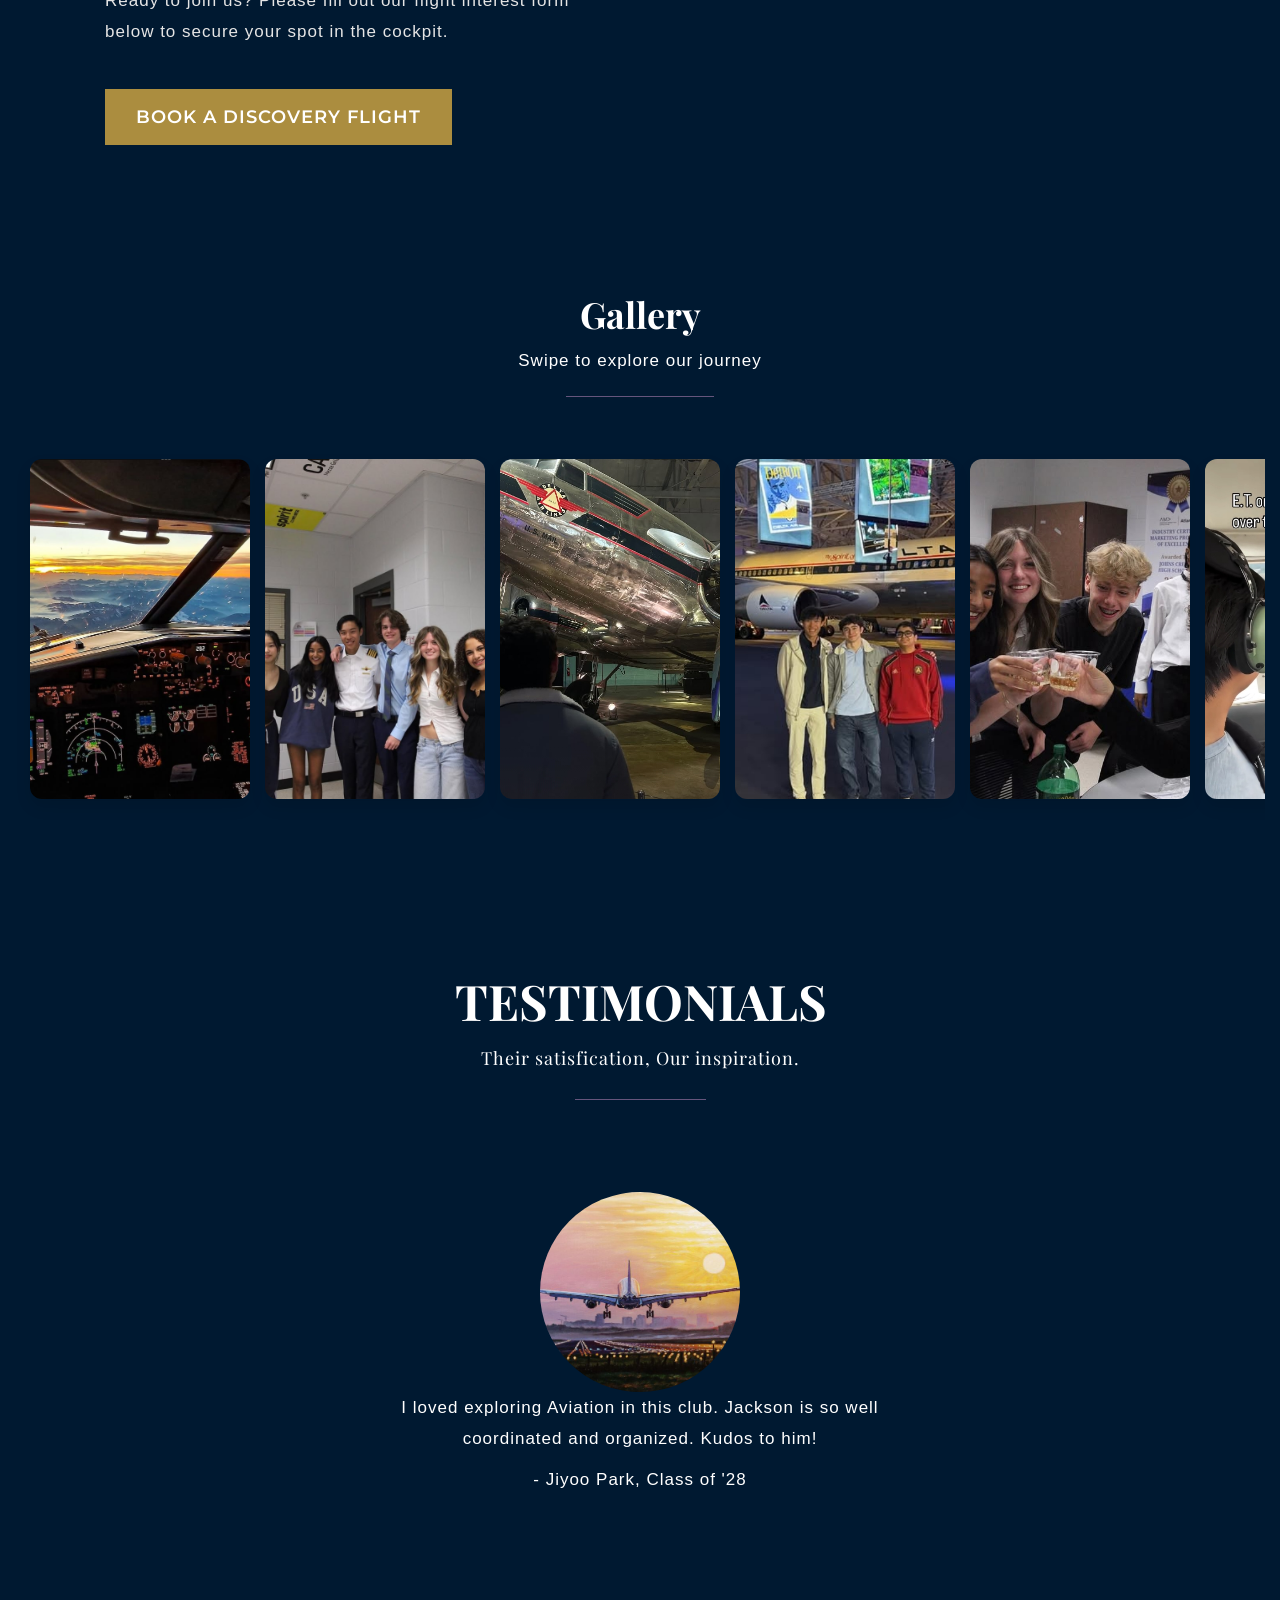
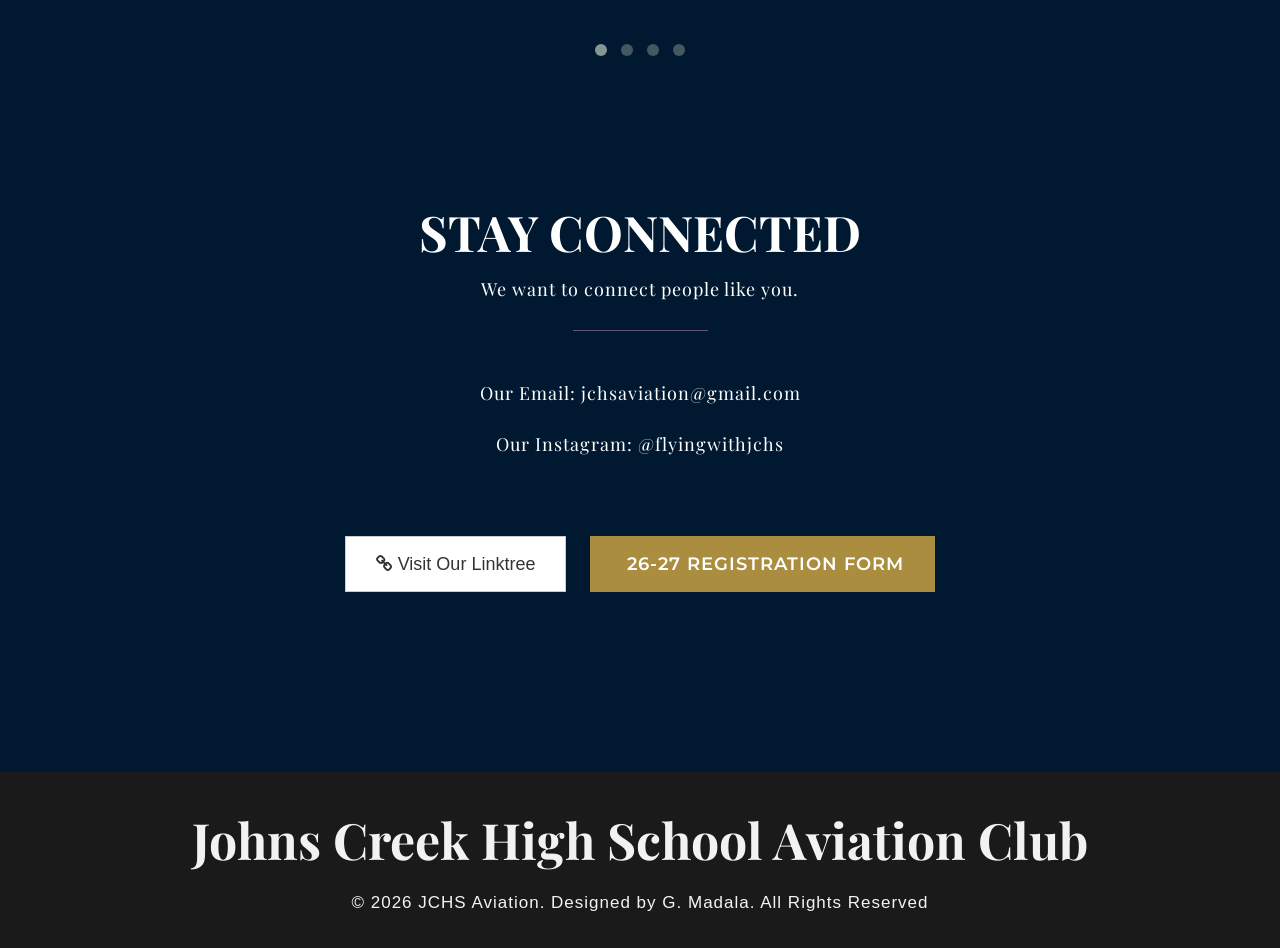
==== commit 6d784a6a: "Update team member images in index.html" ====
--- a/index.html
+++ b/index.html
@@ -104,63 +104,63 @@
 					<div class="row main_content">
 						<div class="col-md-4 col-sm-6 text-center">
 							<div class="row wow animated zoomIn" data-wow-delay="0.1s">
-								<div class="col-md-8 col-md-offset-2"><img class="img-circle img-responsive center-block" src="img/jacksonImg.jpeg" alt="Jackson Huynh"></div>
+								<div class="col-md-8 col-md-offset-2"><img class="img-circle img-responsive center-block" src="img/placeholder.png" alt="Jackson Huynh"></div>
 							</div>
 							<h4>Jackson Huynh</h4>
 							<p class="member-title">President</p>
 						</div>
 						<div class="col-md-4 col-sm-6 text-center">
 							<div class="row wow animated zoomIn" data-wow-delay="0.3s">
-								<div class="col-md-8 col-md-offset-2"><img class="img-circle img-responsive center-block" src="img/placeholder.png" alt="Alyssa Dewan"></div>
+								<div class="col-md-8 col-md-offset-2"><img class="img-circle img-responsive center-block" src="img/alyssaImg.jpg" alt="Alyssa Dewan"></div>
 							</div>
 							<h4>Alyssa Dewan</h4>
 							<p class="member-title">Vice President</p>
 						</div>
 						<div class="col-md-4 col-sm-6 text-center">
 							<div class="row wow animated zoomIn" data-wow-delay="0.5s">
-								<div class="col-md-8 col-md-offset-2"><img class="img-circle img-responsive center-block" src="img/placeholder.png" alt="Jacob Bidinoff"></div>
+								<div class="col-md-8 col-md-offset-2"><img class="img-circle img-responsive center-block" src="img/jacobImg.jpg" alt="Jacob Bidinoff"></div>
 							</div>
 							<h4>Jacob Bidinoff</h4>
 							<p class="member-title">Secretary</p>
 						</div>
 						<div class="col-md-4 col-sm-6 text-center">
 							<div class="row wow animated zoomIn" data-wow-delay="0.5s">
-								<div class="col-md-8 col-md-offset-2"><img class="img-circle img-responsive center-block" src="img/placeholder.png" alt="Ian du Toit"></div>
+								<div class="col-md-8 col-md-offset-2"><img class="img-circle img-responsive center-block" src="img/ianImg.jpg" alt="Ian du Toit"></div>
 							</div>
 							<h4>Ian Du Toit</h4>
 							<p class="member-title">Treasurer</p>
 						</div>
 						<div class="col-md-4 col-sm-6 text-center">
 							<div class="row wow animated zoomIn" data-wow-delay="0.5s">
-								<div class="col-md-8 col-md-offset-2"><img class="img-circle img-responsive center-block" src="img/placeholder.png" alt="Hunter Campalo"></div>
+								<div class="col-md-8 col-md-offset-2"><img class="img-circle img-responsive center-block" src="img/hunterImg.jpg" alt="Hunter Campalo"></div>
 							</div>
 							<h4>Hunter Campalo</h4>
 							<p class="member-title">Flight Operations</p>
 						</div>
 						<div class="col-md-4 col-sm-6 text-center">
 							<div class="row wow animated zoomIn" data-wow-delay="0.5s">
-								<div class="col-md-8 col-md-offset-2"><img class="img-circle img-responsive center-block" src="img/placeholder.png" alt="Corinne Davis"></div>
+								<div class="col-md-8 col-md-offset-2"><img class="img-circle img-responsive center-block" src="img/corrineImg.jpg" alt="Corinne Davis"></div>
 							</div>
 							<h4>Corinne Davis</h4>
 							<p class="member-title">Events Coordinator</p>
 						</div>
 						<div class="col-md-4 col-sm-6 text-center">
 							<div class="row wow animated zoomIn" data-wow-delay="0.7s">
-								<div class="col-md-8 col-md-offset-2"><img class="img-circle img-responsive center-block" src="img/placeholder.png" alt="Grace Chen"></div>
+								<div class="col-md-8 col-md-offset-2"><img class="img-circle img-responsive center-block" src="img/graceImg.jpg" alt="Grace Chen"></div>
 							</div>
 							<h4>Grace Chen</h4>
 							<p class="member-title">Marketing</p>
 						</div>
 						<div class="col-md-4 col-sm-6 text-center">
 							<div class="row wow animated zoomIn" data-wow-delay="0.7s">
-								<div class="col-md-8 col-md-offset-2"><img class="img-circle img-responsive center-block" src="img/placeholder.png" alt="Holden Quach"></div>
+								<div class="col-md-8 col-md-offset-2"><img class="img-circle img-responsive center-block" src="img/holdenImg.jpg" alt="Holden Quach"></div>
 							</div>
 							<h4>Holden Quach</h4>
 							<p class="member-title">Membership Officer</p>
 						</div>
 						<div class="col-md-4 col-sm-6 text-center">
 							<div class="row wow animated zoomIn" data-wow-delay="1.1s">
-								<div class="col-md-8 col-md-offset-2"><img class="img-circle img-responsive center-block" src="img/placeholder.png" alt="Gargi Madala"></div>
+								<div class="col-md-8 col-md-offset-2"><img class="img-circle img-responsive center-block" src="img/gargiImg.jpeg" alt="Gargi Madala"></div>
 							</div>
 							<h4>Gargi Madala</h4>
 							<p class="member-title">Webmaster</p>
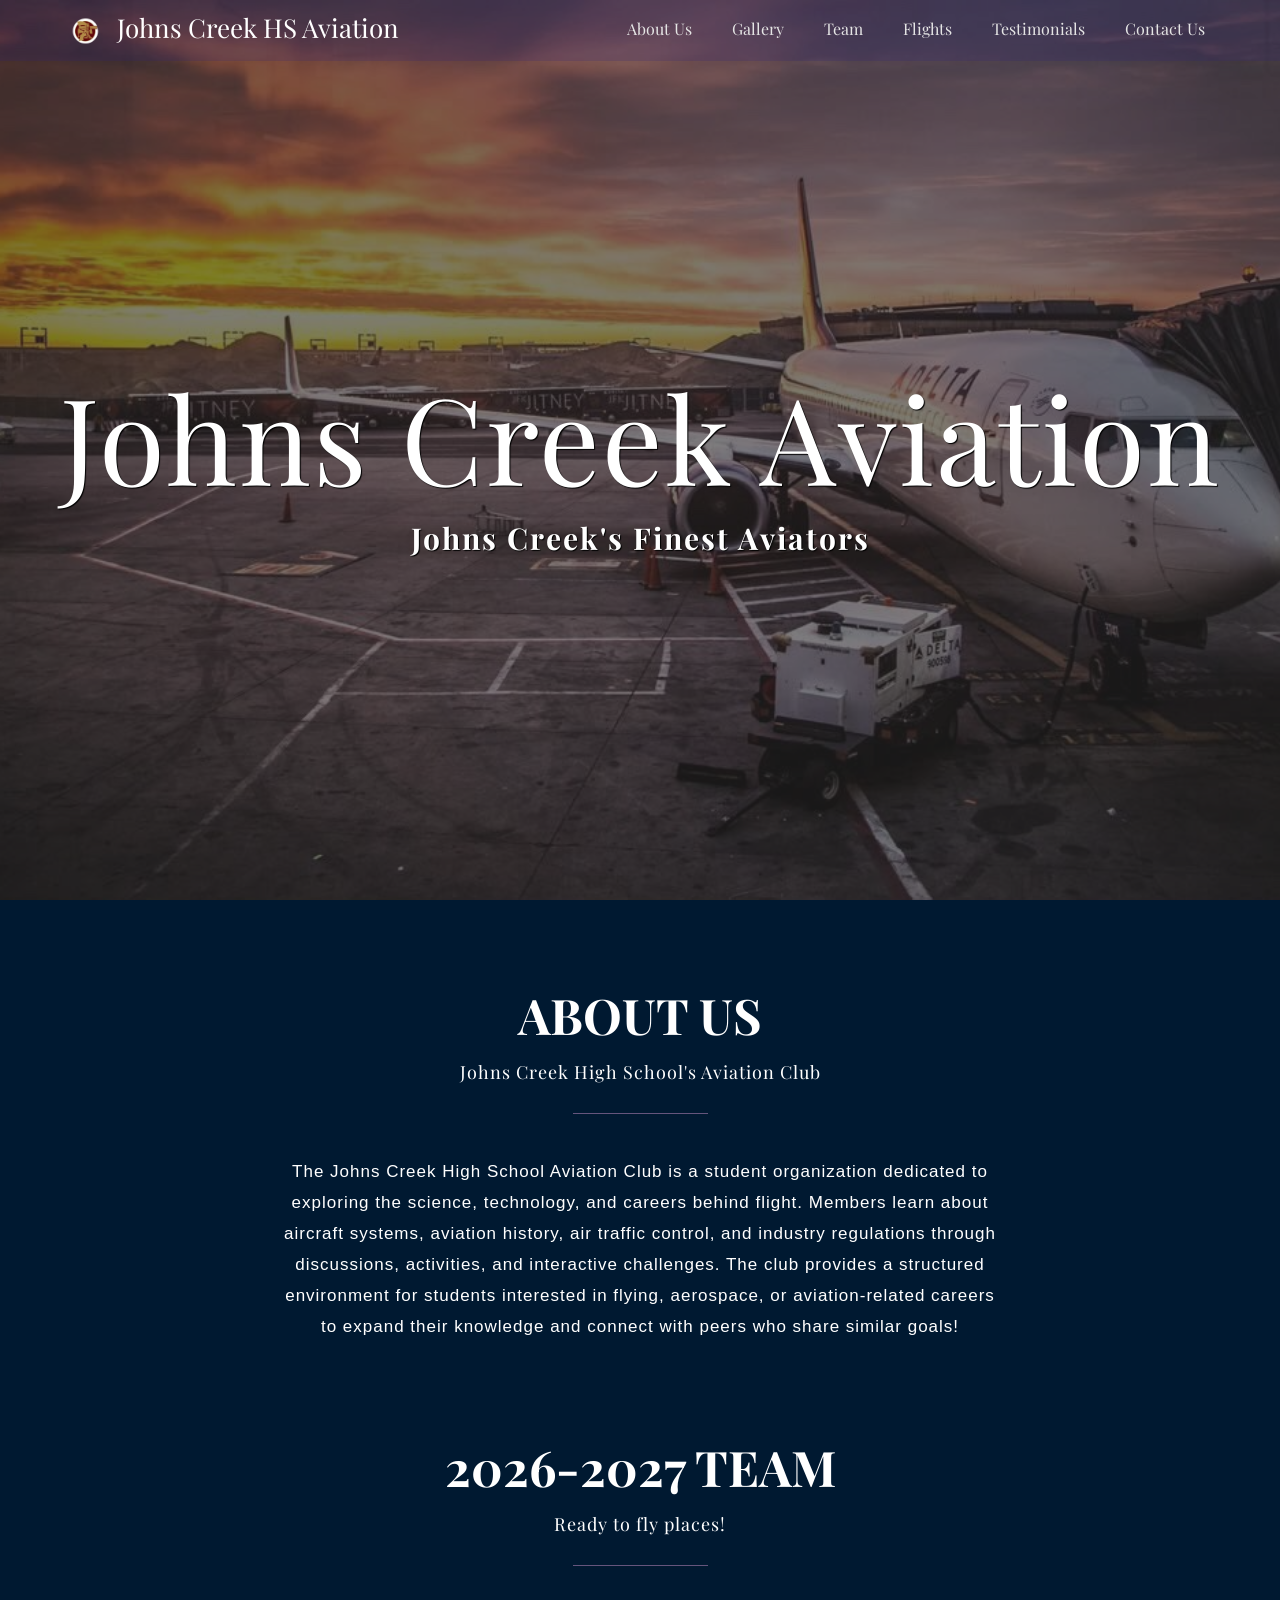
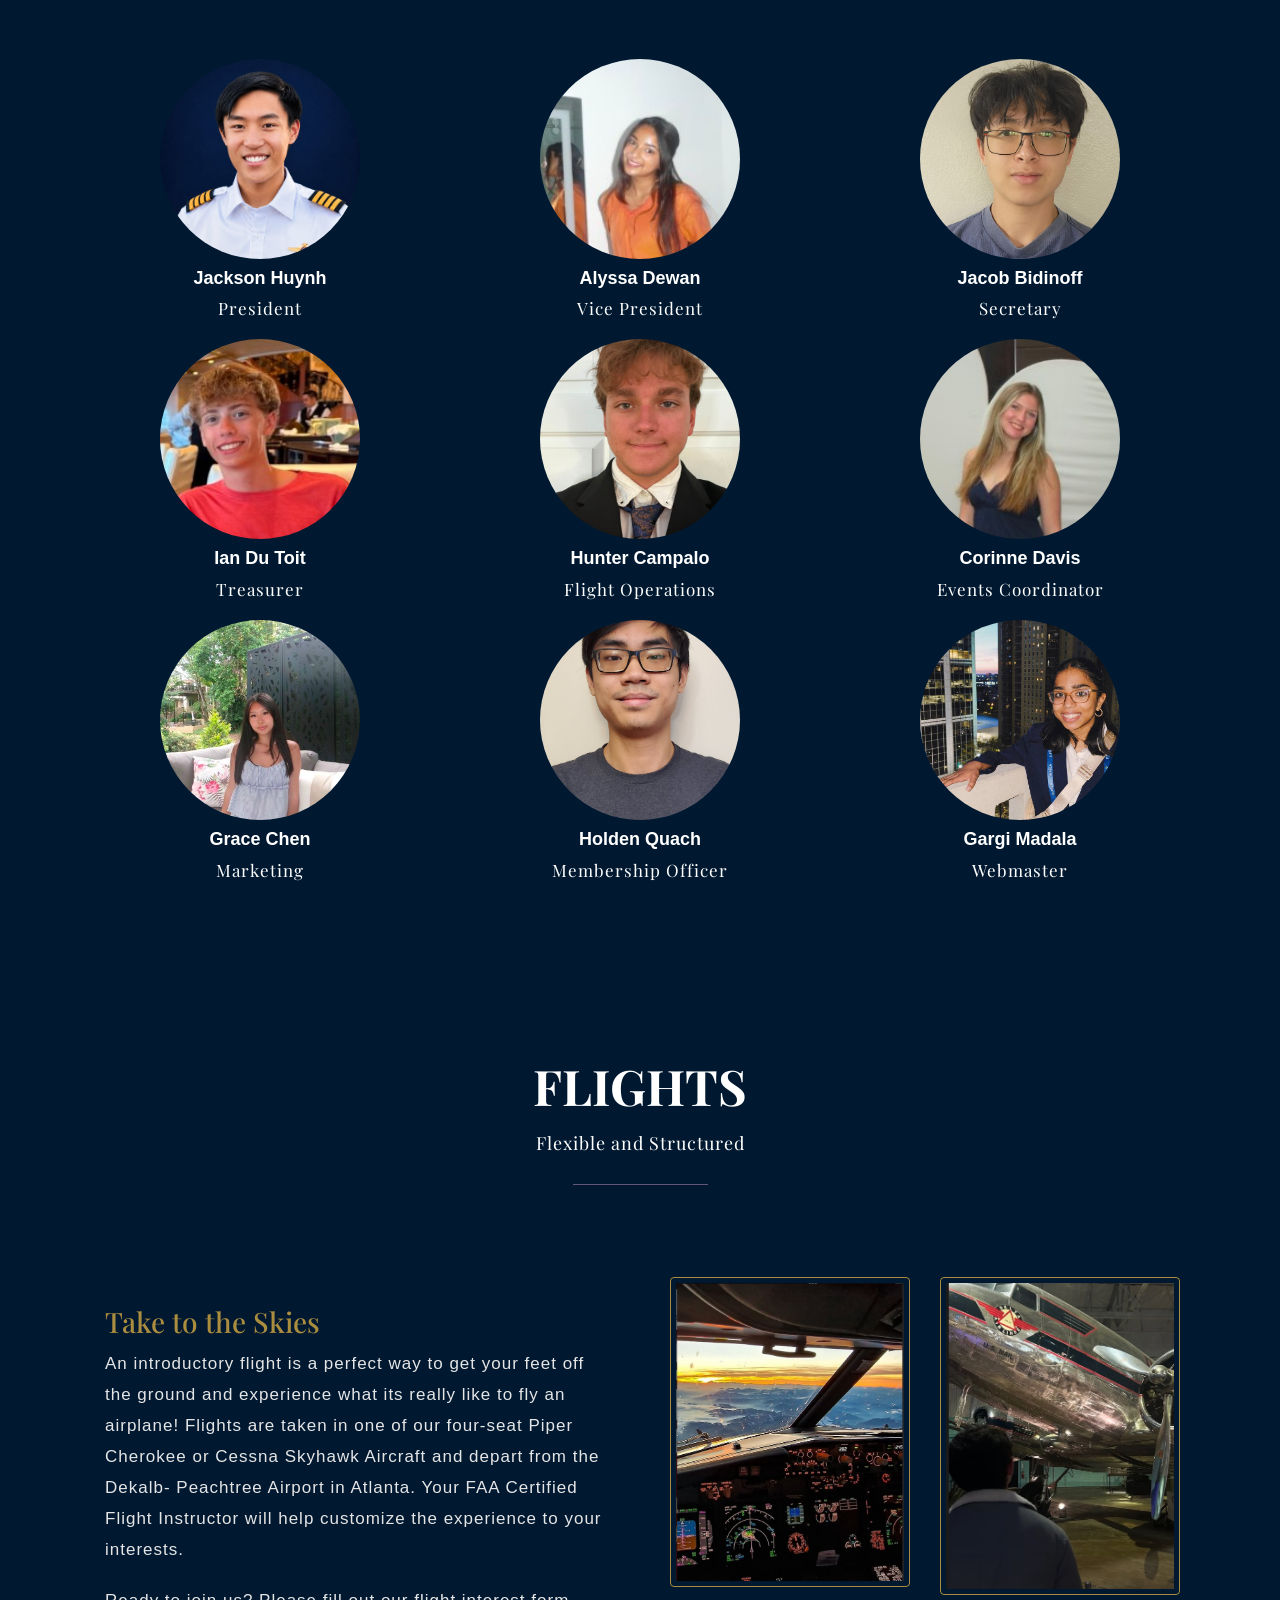
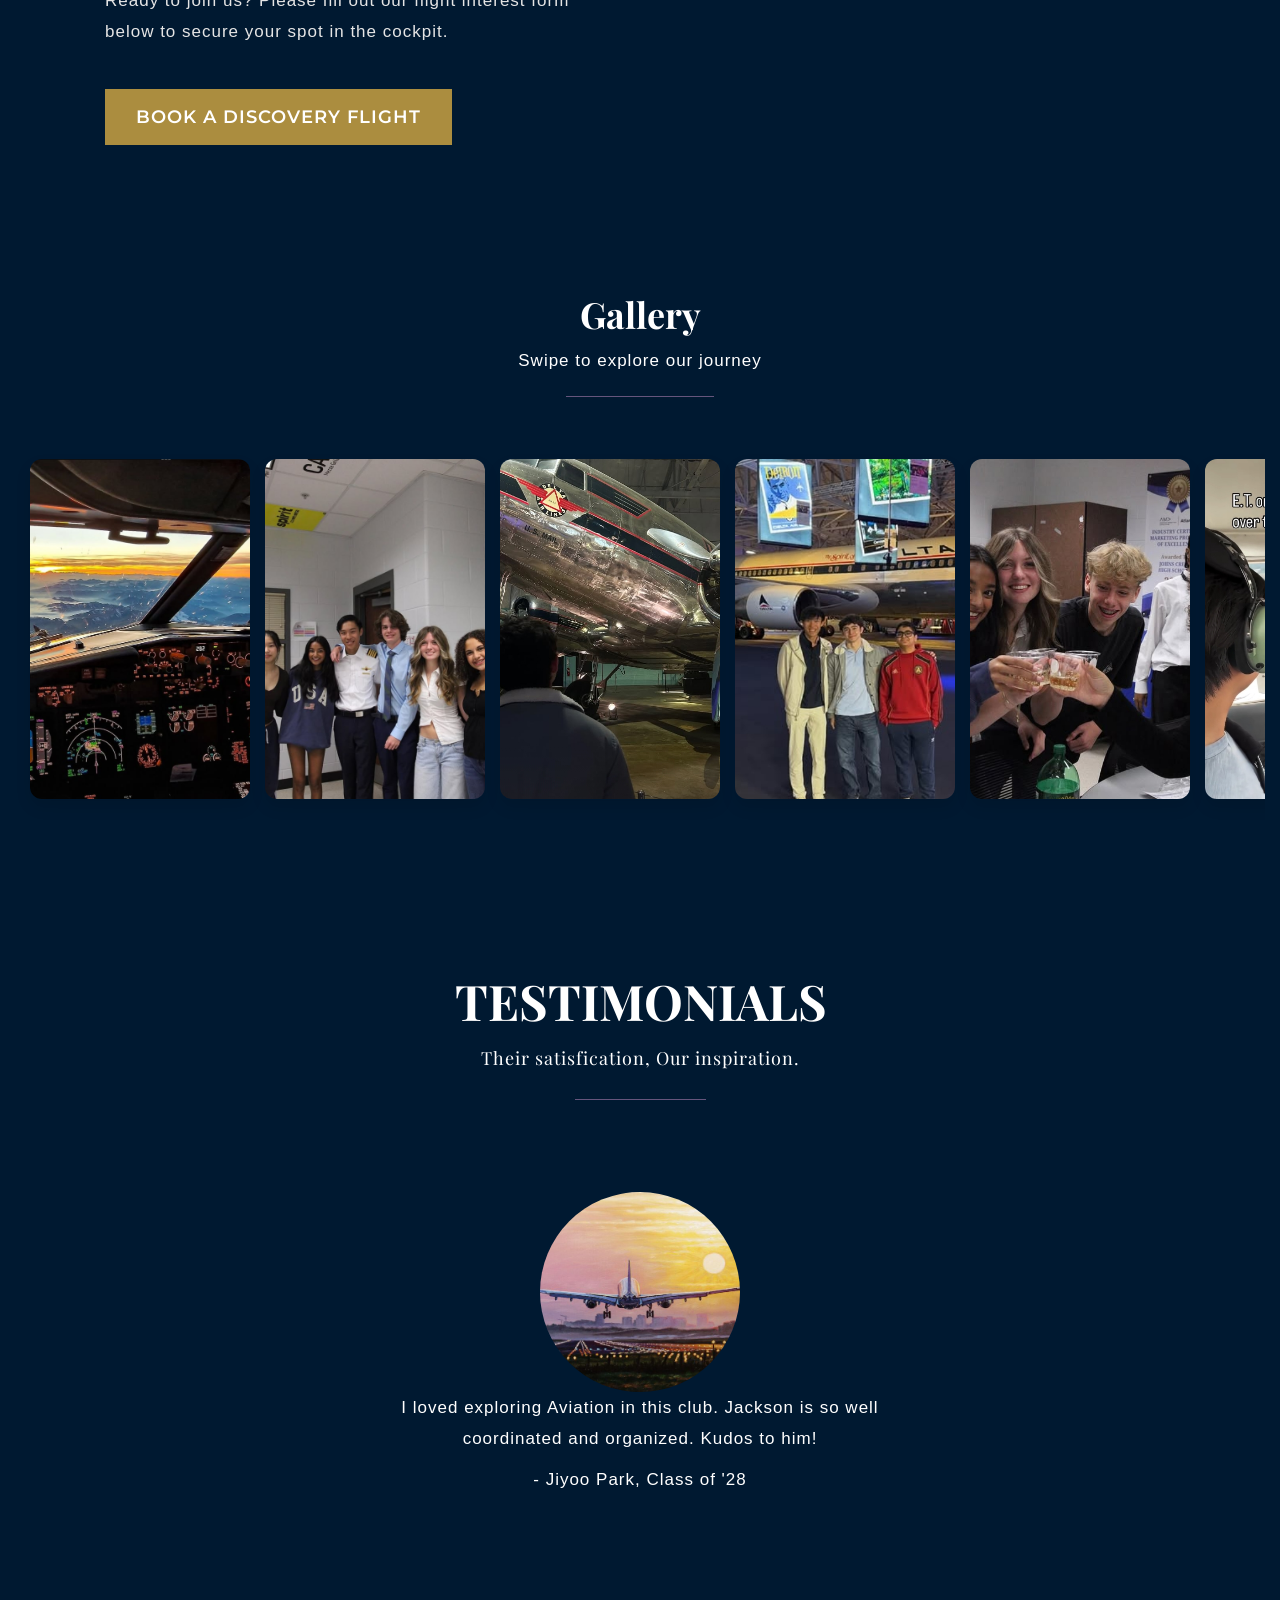
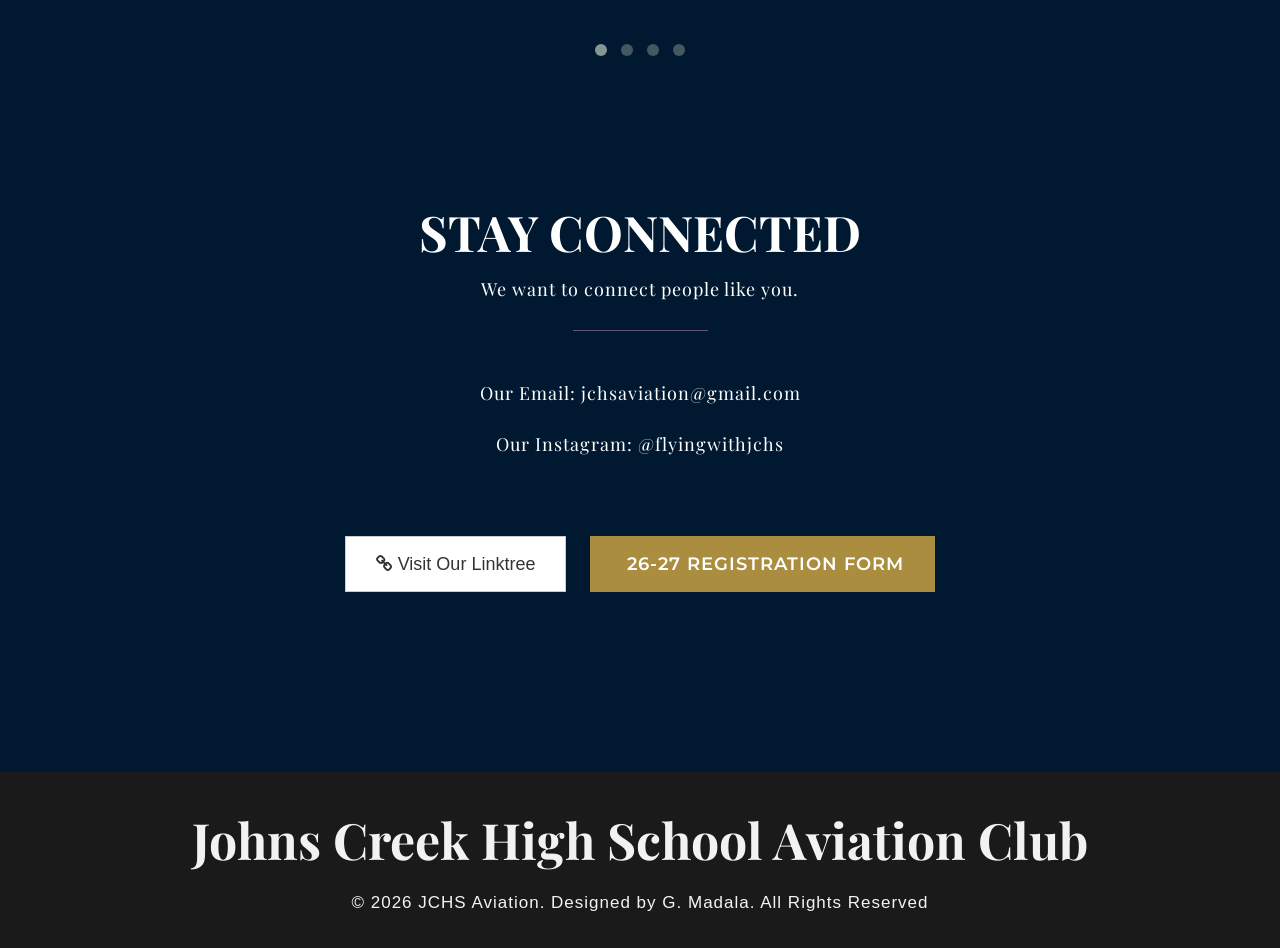
==== commit a19b27cf: "Update image source for Jackson Huynh" ====
--- a/index.html
+++ b/index.html
@@ -104,7 +104,7 @@
 					<div class="row main_content">
 						<div class="col-md-4 col-sm-6 text-center">
 							<div class="row wow animated zoomIn" data-wow-delay="0.1s">
-								<div class="col-md-8 col-md-offset-2"><img class="img-circle img-responsive center-block" src="img/placeholder.png" alt="Jackson Huynh"></div>
+								<div class="col-md-8 col-md-offset-2"><img class="img-circle img-responsive center-block" src="img/jacksonImg.jpeg" alt="Jackson Huynh"></div>
 							</div>
 							<h4>Jackson Huynh</h4>
 							<p class="member-title">President</p>
